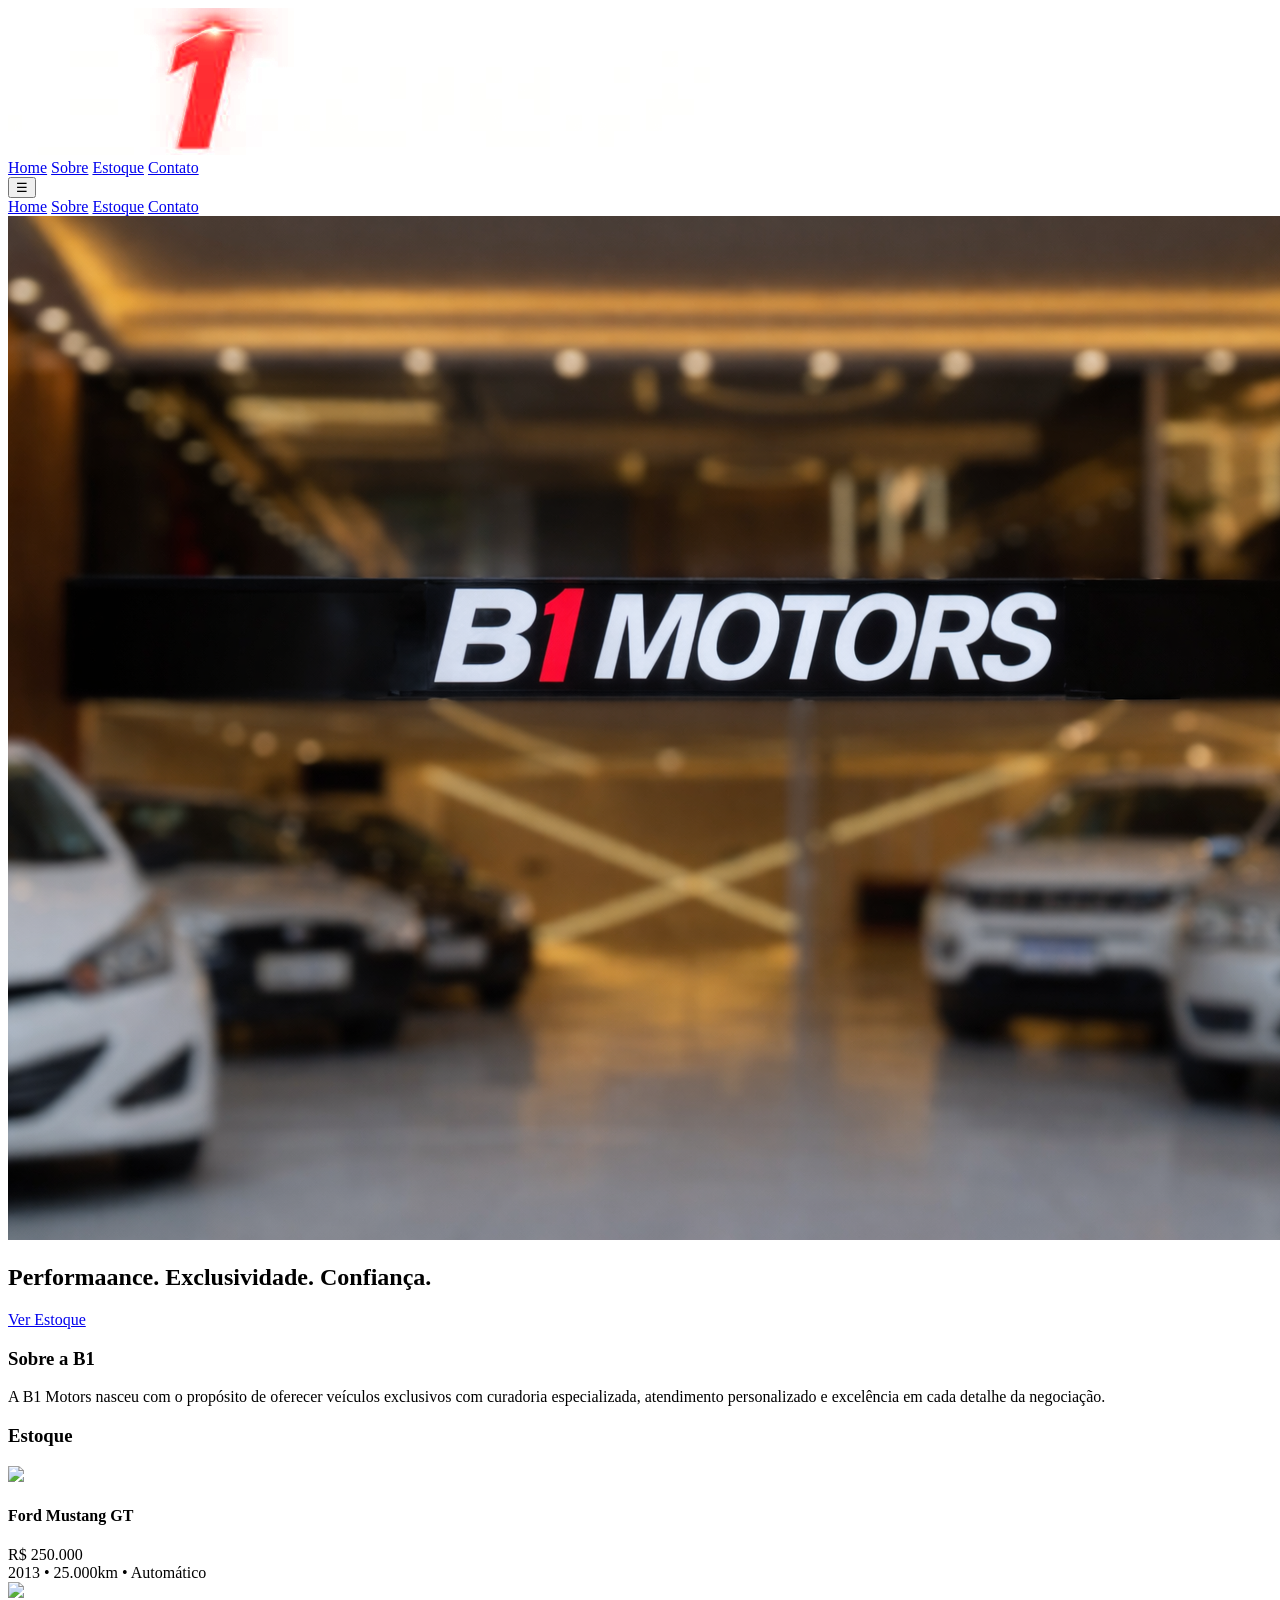
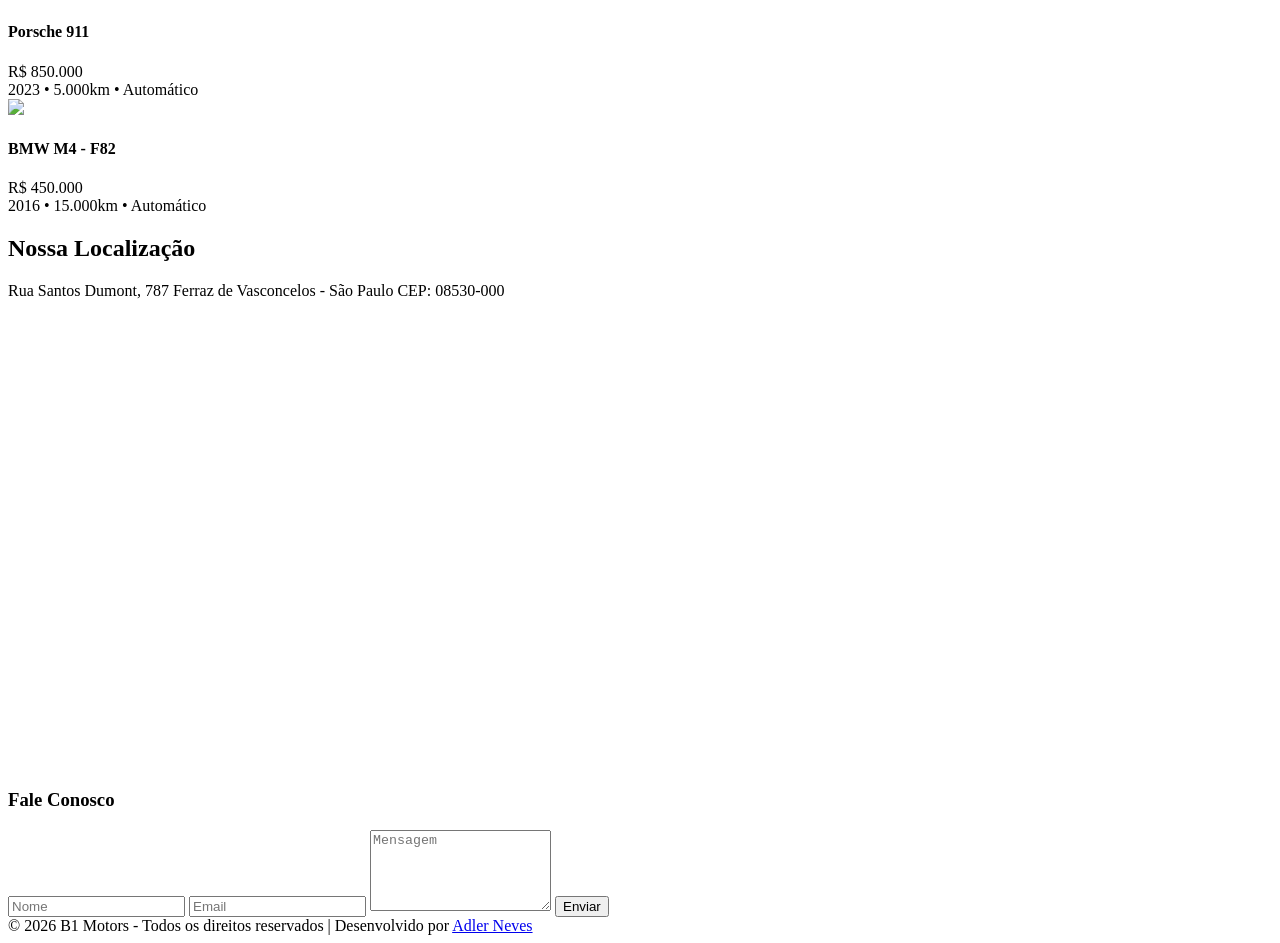
==== index.html @ baf31186 "Add files via upload" ====
<!DOCTYPE html>
<html lang="pt-BR">
<head>
  <meta charset="UTF-8">
  <meta name="viewport" content="width=device-width, initial-scale=1.0">
  <title>Home - B1 Motors</title>
  <script src="https://cdn.tailwindcss.com"></script>
  <script>
    tailwind.config = {
      theme: {
        extend: {
          colors: {
            primary: "#e10600"
          }
        }
      }
    }
  </script>
  <link href="https://unpkg.com/aos@2.3.1/dist/aos.css" rel="stylesheet">
  <link href="https://fonts.googleapis.com/css2?family=Montserrat:wght@400;500;600;700;800&display=swap" rel="stylesheet">
  <link rel="shortcut icon" href="assets/images/favicon.ico" type="image/x-icon">
</head>

<body class="bg-black text-white font-sans">

  <script src="https://unpkg.com/aos@2.3.1/dist/aos.js"></script>
  <script>
    AOS.init();
  </script>

<!-- HEADER -->
<header class="border-b border-zinc-800">
  <div class="max-w-7xl mx-auto px-6 py-5 flex justify-between items-center">
    <img src="assets/images/logo/b1-logo.png" alt="B1 Motors" class="h-10 w-auto">
    
    <nav class="hidden md:flex space-x-8 text-sm uppercase tracking-wider">
      <a href="#" class="hover:text-primary transition">Home</a>
      <a href="sobre.html" class="hover:text-primary transition">Sobre</a>
      <a href="estoque.html" class="hover:text-primary transition">Estoque</a>
      <a href="contato.html" class="hover:text-primary transition">Contato</a>
    </nav>

    <!-- Mobile Button -->
    <button id="menu-btn" class="md:hidden text-2xl">
      ☰
    </button>
  </div>

  <!-- Mobile Menu -->
  <div id="mobile-menu" class="hidden md:hidden px-6 pb-4 space-y-3 text-sm uppercase">
    <a href="#" class="block hover:text-primary">Home</a>
    <a href="sobre.html" class="block hover:text-primary">Sobre</a>
    <a href="estoque.html" class="block hover:text-primary">Estoque</a>
    <a href="contato.html" class="block hover:text-primary">Contato</a>
  </div>
</header>

<!-- HERO -->
<section class="relative h-[90vh] flex items-center justify-center text-center">
  <img src="assets/images/backgrounds/index.png" 
       class="absolute inset-0 w-full h-full object-cover opacity-40">
  
  <div class="relative z-10 px-6">
    <h2 class="text-4xl md:text-6xl font-bold mb-6">
      Performaance. Exclusividade. <span class="text-primary">Confiança.</span>
    </h2>
    <a href="estoque.html" class="bg-primary px-8 py-3 uppercase text-sm rounded-2xl tracking-wider hover:bg-red-800 transition">
      Ver Estoque
    </a>
  </div>
</section>

<!-- SOBRE -->
<section id="sobre" class="py-24 bg-zinc-950">
  <div class="max-w-4xl mx-auto px-6 text-center">
    <h3 class="text-3xl font-bold mb-8">Sobre a B1</h3>
    <p class="text-zinc-300 leading-relaxed">
      A B1 Motors nasceu com o propósito de oferecer veículos exclusivos
      com curadoria especializada, atendimento personalizado e excelência
      em cada detalhe da negociação.
    </p>
  </div>
</section>

<!-- ESTOQUE -->
<section id="estoque" class="py-24">
  <div class="max-w-7xl mx-auto px-6">
    <h3 class="text-3xl font-bold text-center mb-16">Estoque</h3>

    <div class="grid md:grid-cols-2 lg:grid-cols-3 gap-10">
      <!-- CARD -->
      <div class="relative rounded-2xl overflow-hidden group cursor-pointer transition duration-500 hover:scale-[1.03]">

      <!-- IMAGEM -->
      <img src="https://images.unsplash.com/photo-1494905998402-395d579af36f"
       class="w-full h-72 object-cover transition duration-700 group-hover:scale-110">

      <!-- OVERLAY BLUR -->
      <div class="absolute bottom-0 left-0 w-full bg-white/10 backdrop-blur-md px-2 py-1 text-white">

      <!-- TÍTULO E PREÇO -->
      <div class="flex justify-between items-center">
        <h4 class="text-lg font-semibold">Ford Mustang GT</h4>
        <span class="font-bold text-white group-hover:text-primary transition duration-300">
          R$ 250.000
        </span>
      </div>

      <!-- INFO EXTRA (aparece no hover) -->
      <div class="overflow-hidden max-h-0 group-hover:max-h-40 transition-all duration-500 text-sm text-zinc-200 mt-3"> 
        2013 • 25.000km • Automático
      </div>
    </div>
  </div>

  <!-- CARD -->
      <div class="relative rounded-2xl overflow-hidden group cursor-pointer transition duration-500 hover:scale-[1.03]">

      <!-- IMAGEM -->
      <img src="https://images.unsplash.com/photo-1593353798398-6024b7444bb6?q=80&w=464&auto=format&fit=crop&ixlib=rb-4.1.0&ixid=M3wxMjA3fDB8MHxwaG90by1wYWdlfHx8fGVufDB8fHx8fA%3D%3D"
       class="w-full h-72 object-cover transition duration-700 group-hover:scale-110">

      <!-- OVERLAY BLUR -->
      <div class="absolute bottom-0 left-0 w-full bg-white/10 backdrop-blur-md px-2 py-1 text-white">

      <!-- TÍTULO E PREÇO -->
      <div class="flex justify-between items-center">
        <h4 class="text-lg font-semibold">Porsche 911</h4>
        <span class="font-bold text-white group-hover:text-primary transition duration-300">
          R$ 850.000
        </span>
      </div>

      <!-- INFO EXTRA (aparece no hover) -->
      <div class="overflow-hidden max-h-0 group-hover:max-h-40 transition-all duration-500 text-sm text-zinc-200 mt-3"> 
        2023 • 5.000km • Automático
      </div>
    </div>
  </div>

  <!-- CARD -->
      <div class="relative rounded-2xl overflow-hidden group cursor-pointer transition duration-500 hover:scale-[1.03]">

      <!-- IMAGEM -->
      <img src="https://images.unsplash.com/photo-1612083544368-970eb9cf609d?q=80&w=870&auto=format&fit=crop&ixlib=rb-4.1.0&ixid=M3wxMjA3fDB8MHxwaG90by1wYWdlfHx8fGVufDB8fHx8fA%3D%3D"
       class="w-full h-72 object-cover transition duration-700 group-hover:scale-110">

      <!-- OVERLAY BLUR -->
      <div class="absolute bottom-0 left-0 w-full bg-white/10 backdrop-blur-md px-2 py-1 text-white">

      <!-- TÍTULO E PREÇO -->
      <div class="flex justify-between items-center">
        <h4 class="text-lg font-semibold">BMW M4 - F82</h4>
        <span class="font-bold text-white group-hover:text-primary transition duration-300">
          R$ 450.000
        </span>
      </div>

      <!-- INFO EXTRA (aparece no hover) -->
      <div class="overflow-hidden max-h-0 group-hover:max-h-40 transition-all duration-500 text-sm text-zinc-200 mt-3"> 
        2016 • 15.000km • Automático
      </div>
    </div>
  </div>
</section>

  <!-- Endereço Mapa -->
  <div>
    <h2 class="text-4xl font-bold mb-8 text-center">Nossa Localização</h2>

    <p class="text-gray-400  mb-6 text-center">
      Rua Santos Dumont, 787
      Ferraz de Vasconcelos - São Paulo
      CEP: 08530-000
    </p>
  </div>

  <div class="w-full h-80">
    <iframe class="w-full h-full rounded" src="https://www.google.com/maps/embed?pb=!1m18!1m12!1m3!1d3657.8213862057364!2d-46.369619824670465!3d-23.538925778815273!2m3!1f0!2f0!3f0!3m2!1i1024!2i768!4f13.1!3m3!1m2!1s0x94ce652dd6e5a435%3A0x4bd405e05c91fcb9!2sR.%20Santos%20Dumont%2C%20789%20-%20Vila%20Maria%20Rosa%2C%20Ferraz%20de%20Vasconcelos%20-%20SP%2C%2008530-000!5e0!3m2!1spt-BR!2sbr!4v1771858312591!5m2!1spt-BR!2sbr" width="600" height="450" style="border:0;" allowfullscreen="" loading="lazy" referrerpolicy="no-referrer-when-downgrade"></iframe>
  </div>

<!-- CONTATO -->
<section id="contato" class="py-24 bg-zinc-950">
  <div class="max-w-xl mx-auto px-6 text-center">
    <h3 class="text-3xl font-bold mb-10">Fale Conosco</h3>

    <form class="space-y-5">
      <input type="text" placeholder="Nome" class="w-full p-3 bg-black rounded-2xl border border-zinc-700 focus:border-primary outline-none">
      <input type="email" placeholder="Email" class="w-full p-3 bg-black rounded-2xl border border-zinc-700 focus:border-primary outline-none">
      <textarea rows="5" placeholder="Mensagem" class="w-full p-3 bg-black rounded-2xl border border-zinc-700 focus:border-primary outline-none"></textarea>

      <button class="w-full bg-primary py-3 rounded-2xl uppercase text-sm tracking-wider hover:bg-red-800 transition">
        Enviar
      </button>
    </form>
  </div>
</section>

<!-- FOOTER -->
<footer class="bg-black border-t border-zinc-800 py-10 text-center text-zinc-500 text-sm">
  © 2026 B1 Motors - Todos os direitos reservados | Desenvolvido por <a href="http://www.instagram.com/adi.neves/">Adler Neves</a>
</footer>

 <!-- SCRIPTS -->
  <script src="assets/js/cards.js"></script>
  <script src="assets/js/carro.js"></script>
  <script src="assets/js/main.js"></script>

  <script>
    document.addEventListener("DOMContentLoaded", function () {
      const btn = document.getElementById('menu-btn');
      const menu = document.getElementById('mobile-menu');

      if (btn) {
        btn.addEventListener('click', () => {
          menu.classList.toggle('hidden');
        });
      }
    });
  </script>
</body>
</html>
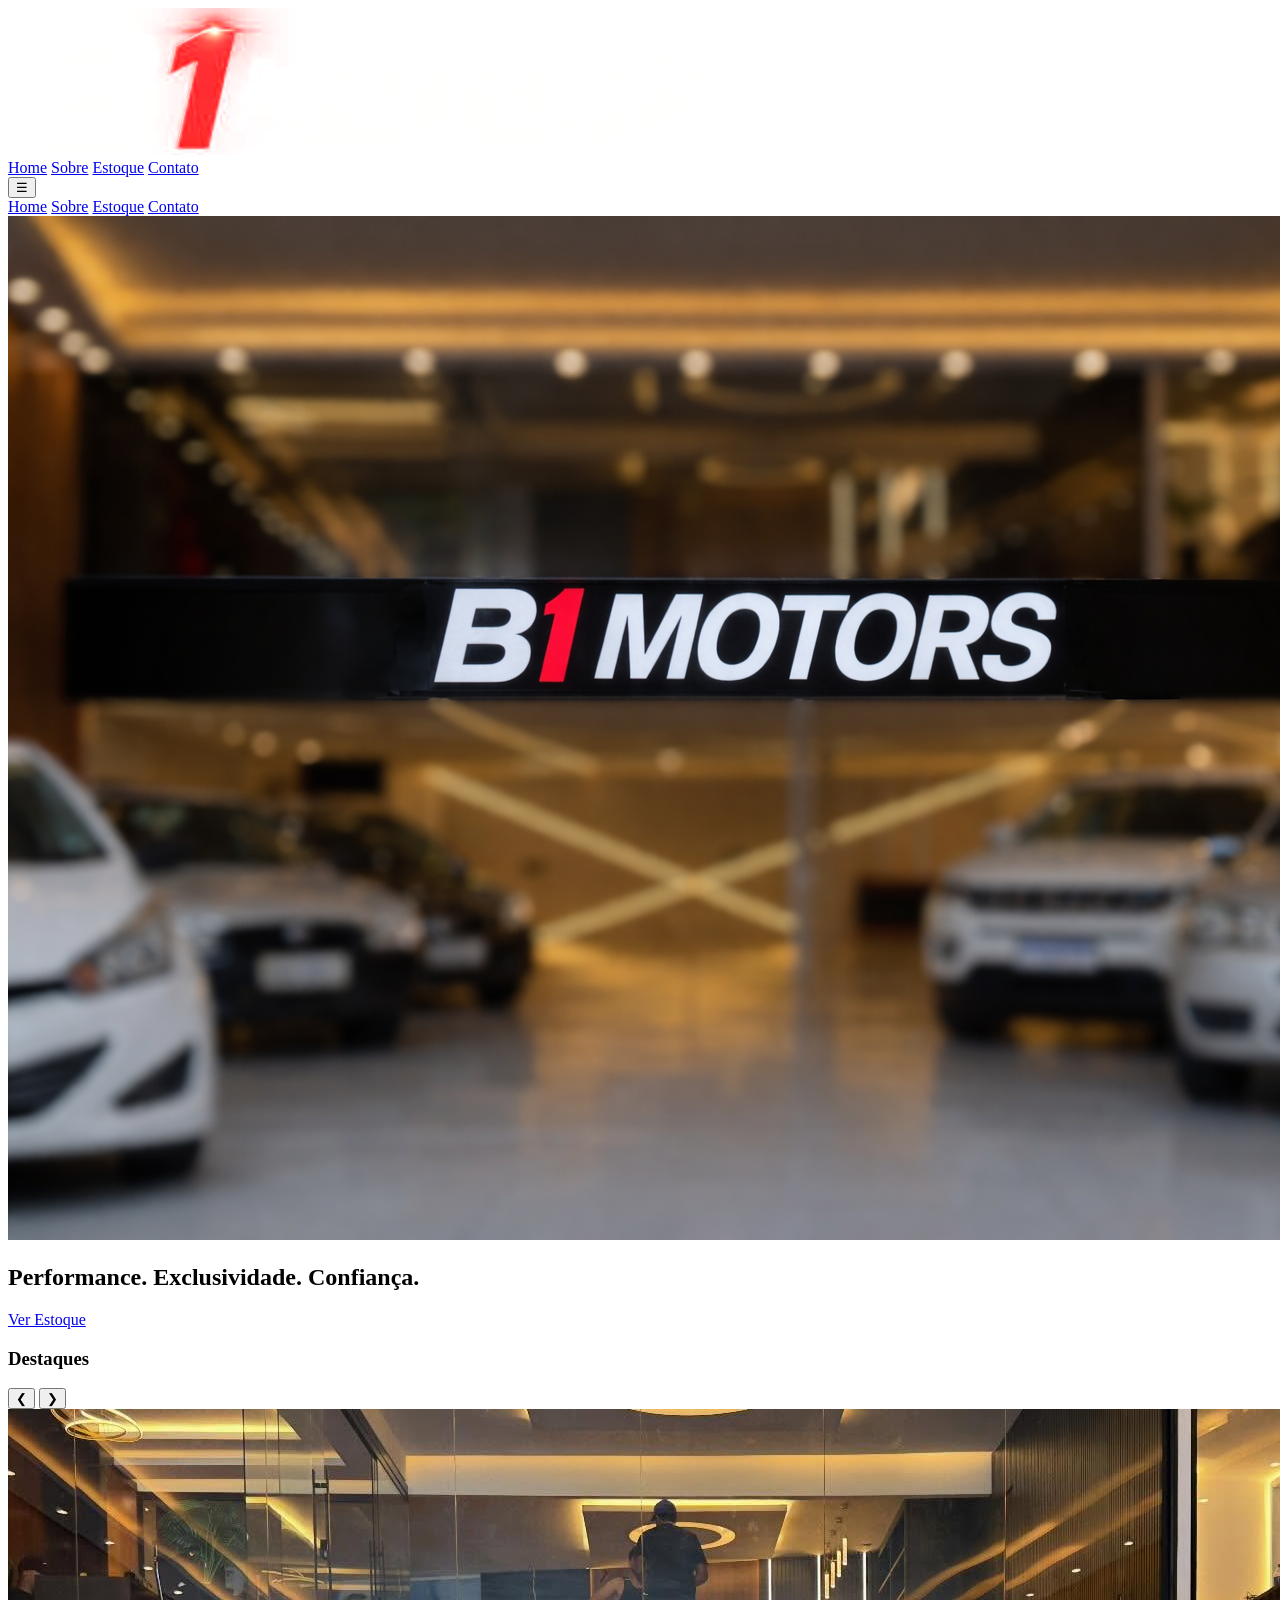
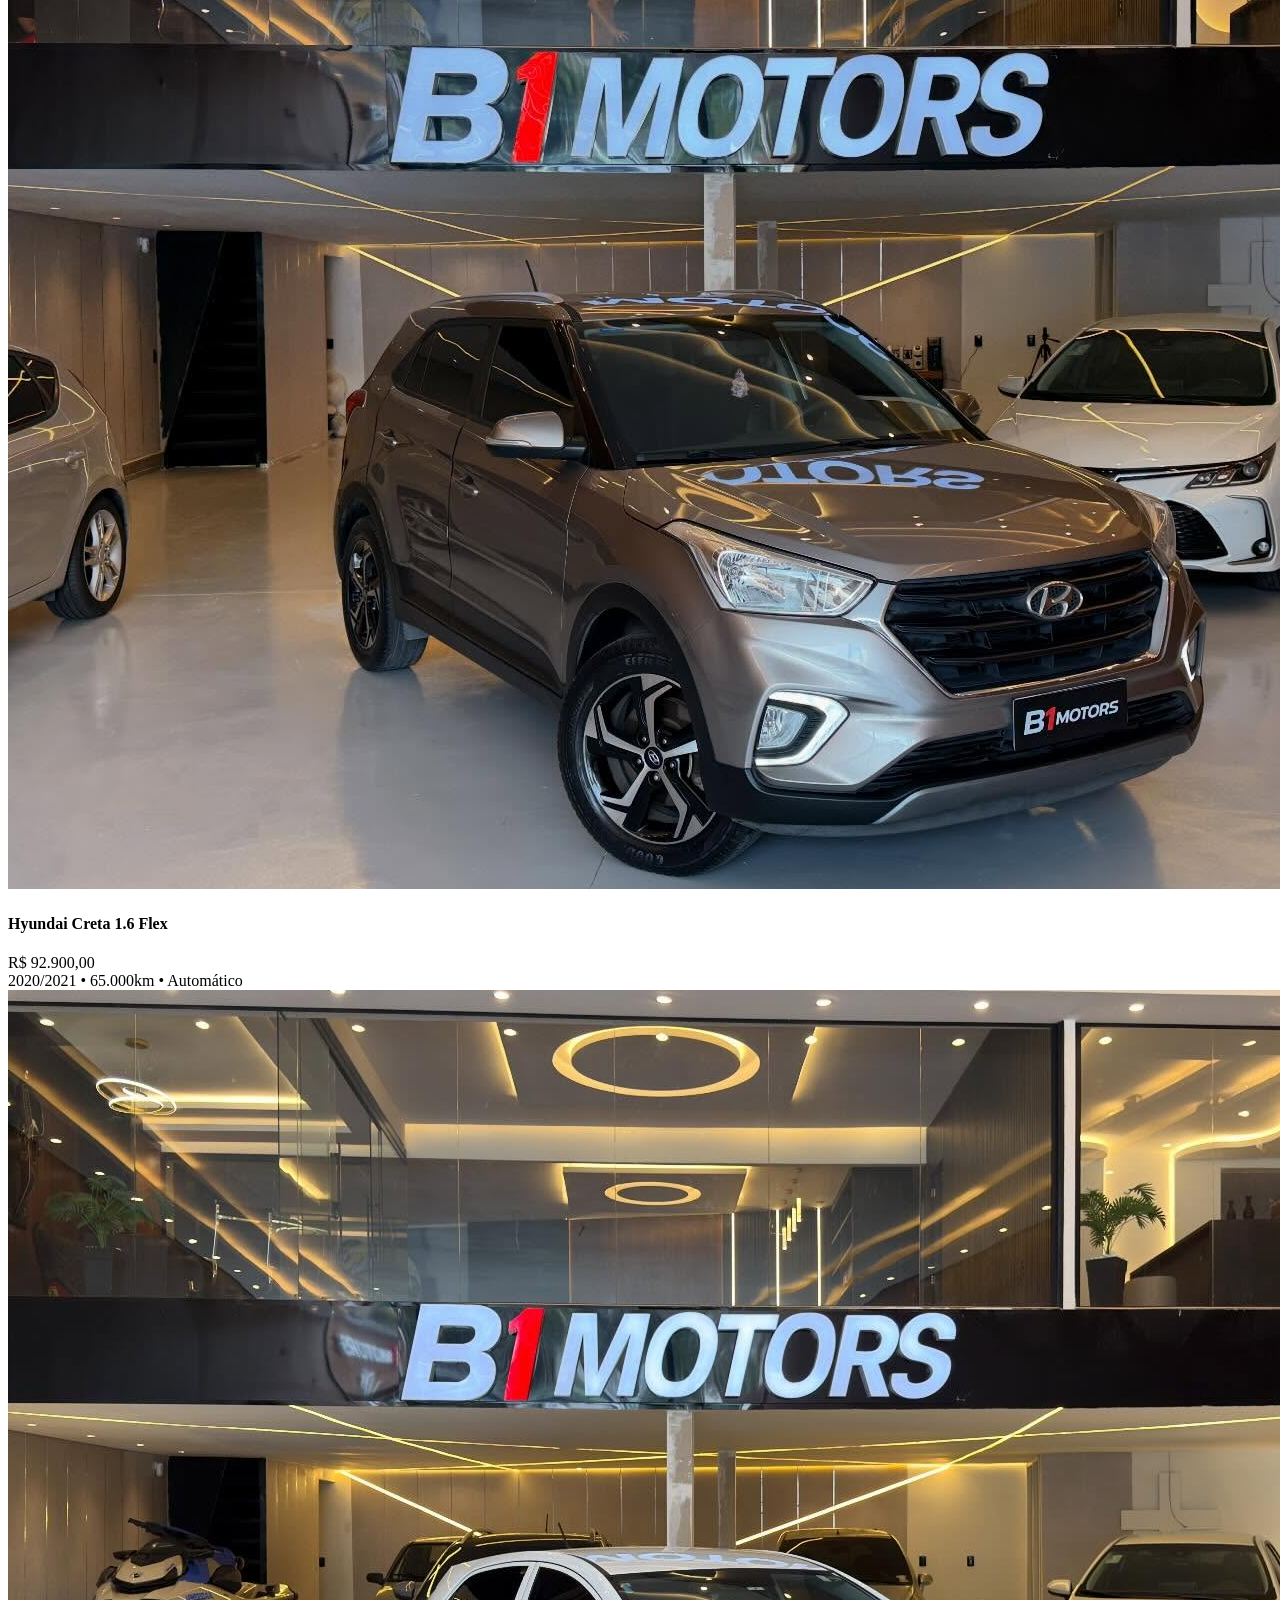
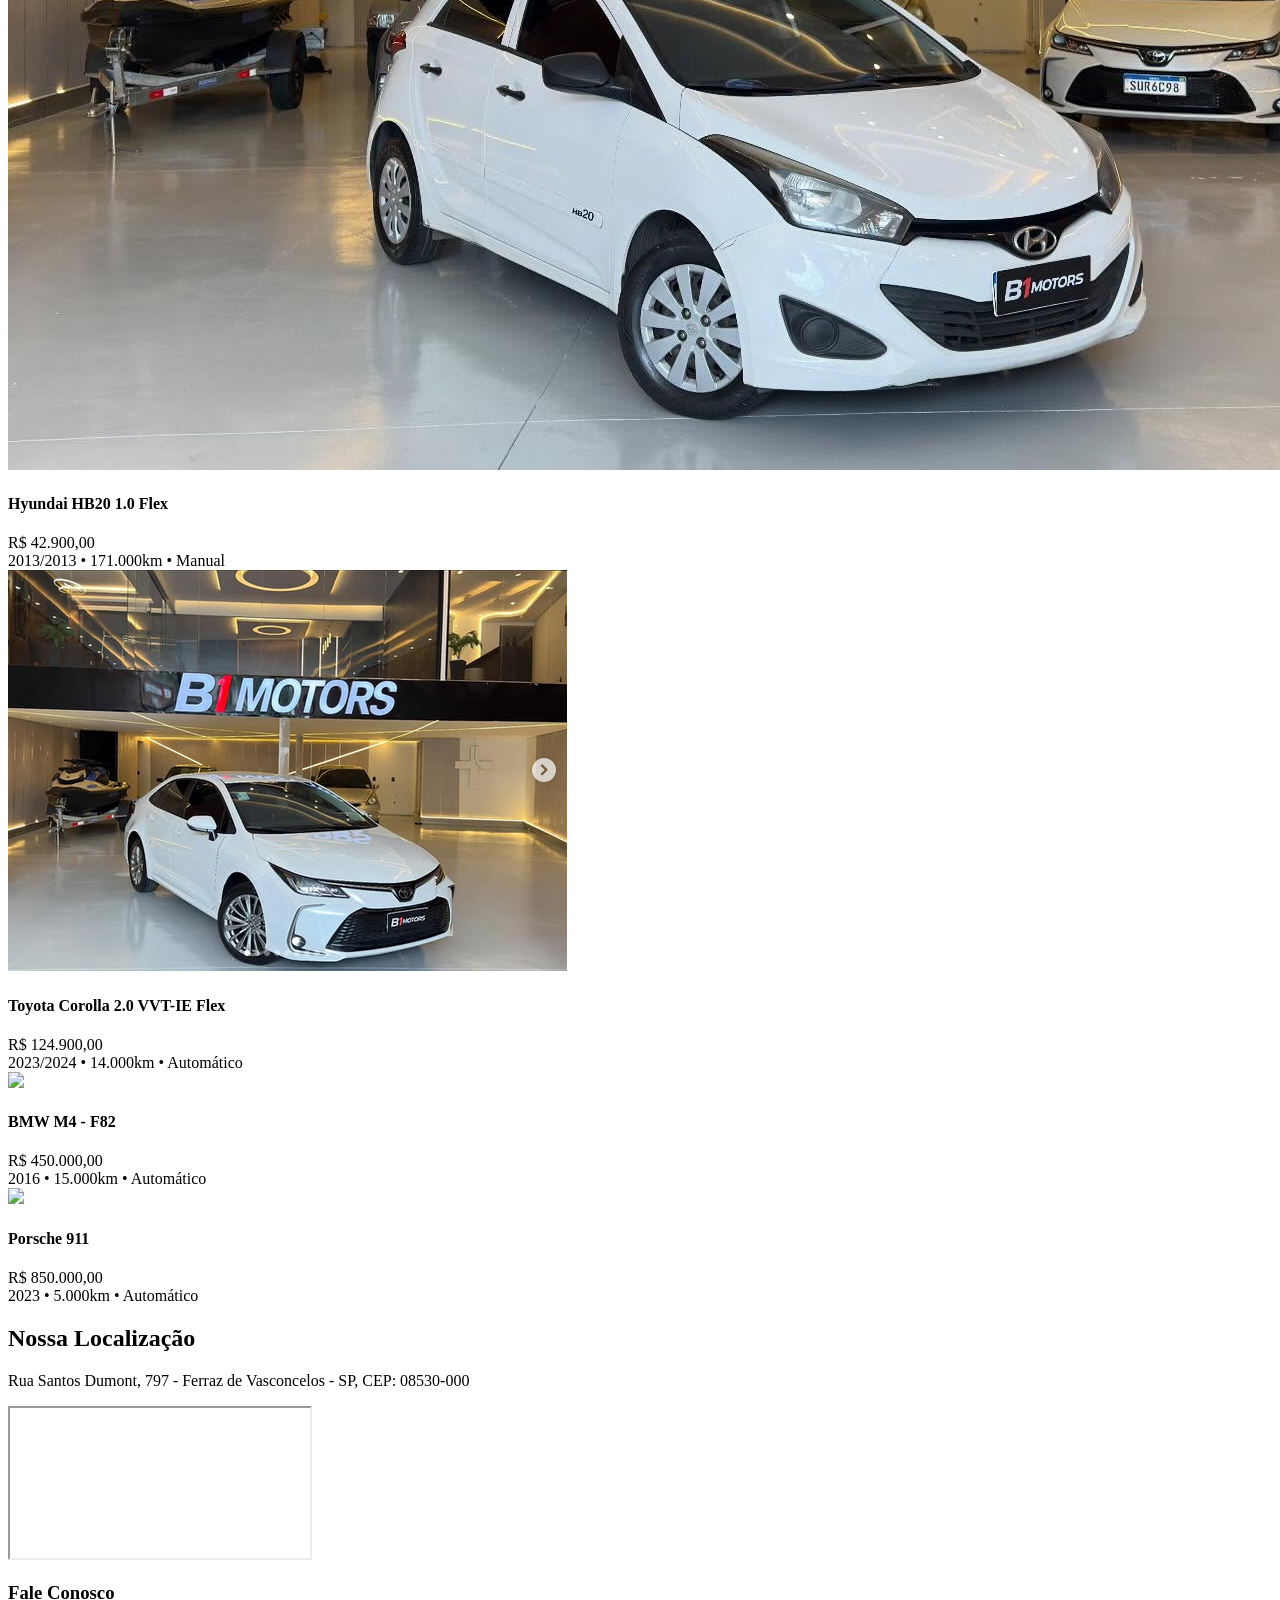
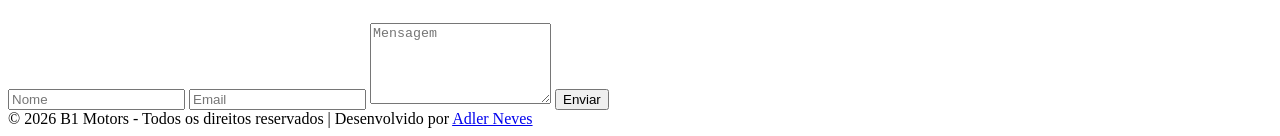
==== commit f7d64303: "Add files via upload" ====
--- a/index.html
+++ b/index.html
@@ -16,207 +16,168 @@
       }
     }
   </script>
-  <link href="https://unpkg.com/aos@2.3.1/dist/aos.css" rel="stylesheet">
   <link href="https://fonts.googleapis.com/css2?family=Montserrat:wght@400;500;600;700;800&display=swap" rel="stylesheet">
   <link rel="shortcut icon" href="assets/images/favicon.ico" type="image/x-icon">
 </head>
-
 <body class="bg-black text-white font-sans">
 
-  <script src="https://unpkg.com/aos@2.3.1/dist/aos.js"></script>
-  <script>
-    AOS.init();
-  </script>
+  <!-- HEADER -->
+  <header class="border-b border-zinc-800">
+    <div class="max-w-7xl mx-auto px-6 py-5 flex justify-between items-center">
+      <img src="assets/images/logo/b1-logo.png" alt="B1 Motors" class="h-10 w-auto">
+      <nav class="hidden md:flex space-x-8 text-sm uppercase tracking-wider">
+        <a href="#" class="hover:text-primary transition">Home</a>
+        <a href="sobre.html" class="hover:text-primary transition">Sobre</a>
+        <a href="estoque.html" class="hover:text-primary transition">Estoque</a>
+        <a href="contato.html" class="hover:text-primary transition">Contato</a>
+      </nav>
+      <button id="menu-btn" class="md:hidden text-2xl">☰</button>
+    </div>
+    <div id="mobile-menu" class="hidden md:hidden px-6 pb-4 space-y-3 text-sm uppercase">
+      <a href="#" class="block hover:text-primary">Home</a>
+      <a href="sobre.html" class="block hover:text-primary">Sobre</a>
+      <a href="estoque.html" class="block hover:text-primary">Estoque</a>
+      <a href="contato.html" class="block hover:text-primary">Contato</a>
+    </div>
+  </header>
 
-<!-- HEADER -->
-<header class="border-b border-zinc-800">
-  <div class="max-w-7xl mx-auto px-6 py-5 flex justify-between items-center">
-    <img src="assets/images/logo/b1-logo.png" alt="B1 Motors" class="h-10 w-auto">
-    
-    <nav class="hidden md:flex space-x-8 text-sm uppercase tracking-wider">
-      <a href="#" class="hover:text-primary transition">Home</a>
-      <a href="sobre.html" class="hover:text-primary transition">Sobre</a>
-      <a href="estoque.html" class="hover:text-primary transition">Estoque</a>
-      <a href="contato.html" class="hover:text-primary transition">Contato</a>
-    </nav>
+  <!-- HERO -->
+  <section class="relative h-[90vh] flex items-center justify-center text-center">
+    <img src="assets/images/backgrounds/index.png" class="absolute inset-0 w-full h-full object-cover opacity-40">
+    <div class="relative z-10 px-6">
+      <h2 class="text-4xl md:text-6xl font-bold mb-6">
+        Performance. Exclusividade. <span class="text-primary">Confiança.</span>
+      </h2>
+      <a href="estoque.html" class="bg-primary px-8 py-3 uppercase text-sm rounded-2xl tracking-wider hover:bg-red-800 transition">
+        Ver Estoque
+      </a>
+    </div>
+  </section>
 
-    <!-- Mobile Button -->
-    <button id="menu-btn" class="md:hidden text-2xl">
-      ☰
-    </button>
-  </div>
+  <!-- DESTAQUES -->
+  <section id="estoque" class="py-24">
+    <div class="max-w-7xl mx-auto px-6">
+      <h3 class="text-3xl font-bold text-center mb-16">Destaques</h3>
 
-  <!-- Mobile Menu -->
-  <div id="mobile-menu" class="hidden md:hidden px-6 pb-4 space-y-3 text-sm uppercase">
-    <a href="#" class="block hover:text-primary">Home</a>
-    <a href="sobre.html" class="block hover:text-primary">Sobre</a>
-    <a href="estoque.html" class="block hover:text-primary">Estoque</a>
-    <a href="contato.html" class="block hover:text-primary">Contato</a>
-  </div>
-</header>
+      <div class="relative">
 
-<!-- HERO -->
-<section class="relative h-[90vh] flex items-center justify-center text-center">
-  <img src="assets/images/backgrounds/index.png" 
-       class="absolute inset-0 w-full h-full object-cover opacity-40">
-  
-  <div class="relative z-10 px-6">
-    <h2 class="text-4xl md:text-6xl font-bold mb-6">
-      Performaance. Exclusividade. <span class="text-primary">Confiança.</span>
-    </h2>
-    <a href="estoque.html" class="bg-primary px-8 py-3 uppercase text-sm rounded-2xl tracking-wider hover:bg-red-800 transition">
-      Ver Estoque
-    </a>
-  </div>
-</section>
+        <!-- Botões -->
+        <button id="prev" class="absolute -left-5 top-1/2 -translate-y-1/2 z-20 bg-black/70 text-white p-3 rounded-full hover:bg-black transition">&#10094;</button>
+        <button id="next" class="absolute -right-5 top-1/2 -translate-y-1/2 z-20 bg-black/70 text-white p-3 rounded-full hover:bg-black transition">&#10095;</button>
 
-<!-- SOBRE -->
-<section id="sobre" class="py-24 bg-zinc-950">
-  <div class="max-w-4xl mx-auto px-6 text-center">
-    <h3 class="text-3xl font-bold mb-8">Sobre a B1</h3>
-    <p class="text-zinc-300 leading-relaxed">
-      A B1 Motors nasceu com o propósito de oferecer veículos exclusivos
-      com curadoria especializada, atendimento personalizado e excelência
-      em cada detalhe da negociação.
-    </p>
-  </div>
-</section>
+        <!-- Container com overflow -->
+        <div class="overflow-hidden">
+          <div id="carrossel" class="flex gap-10 transition-transform duration-500 ease-in-out">
+            <!-- JS irá gerar os cards -->
+          </div>
+        </div>
+      </div>
+    </div>
+  </section>
 
-<!-- ESTOQUE -->
-<section id="estoque" class="py-24">
-  <div class="max-w-7xl mx-auto px-6">
-    <h3 class="text-3xl font-bold text-center mb-16">Estoque</h3>
-
-    <div class="grid md:grid-cols-2 lg:grid-cols-3 gap-10">
-      <!-- CARD -->
-      <div class="relative rounded-2xl overflow-hidden group cursor-pointer transition duration-500 hover:scale-[1.03]">
-
-      <!-- IMAGEM -->
-      <img src="https://images.unsplash.com/photo-1494905998402-395d579af36f"
-       class="w-full h-72 object-cover transition duration-700 group-hover:scale-110">
-
-      <!-- OVERLAY BLUR -->
-      <div class="absolute bottom-0 left-0 w-full bg-white/10 backdrop-blur-md px-2 py-1 text-white">
-
-      <!-- TÍTULO E PREÇO -->
-      <div class="flex justify-between items-center">
-        <h4 class="text-lg font-semibold">Ford Mustang GT</h4>
-        <span class="font-bold text-white group-hover:text-primary transition duration-300">
-          R$ 250.000
-        </span>
-      </div>
-
-      <!-- INFO EXTRA (aparece no hover) -->
-      <div class="overflow-hidden max-h-0 group-hover:max-h-40 transition-all duration-500 text-sm text-zinc-200 mt-3"> 
-        2013 • 25.000km • Automático
-      </div>
+  <!-- Localização -->
+  <div class="py-24 text-center">
+    <h2 class="text-4xl font-bold mb-8">Nossa Localização</h2>
+    <p class="text-gray-400 mb-6">Rua Santos Dumont, 797 - Ferraz de Vasconcelos - SP, CEP: 08530-000</p>
+    <div class="w-full h-80">
+      <iframe class="w-full h-full rounded" src="https://www.google.com/maps/embed?pb=!1m18!1m12!1m3!1d3657.8213862057364!2d-46.369619824670465!3d-23.538925778815273!2m3!1f0!2f0!3f0!3m2!1i1024!2i768!4f13.1!3m3!1m2!1s0x94ce652dd6e5a435%3A0x4bd405e05c91fcb9!2sR.%20Santos%20Dumont%2C%20789%20-%20Vila%20Maria%20Rosa%2C%20Ferraz%20de%20Vasconcelos%20-%20SP%2C%2008530-000!5e0!3m2!1spt-BR!2sbr" allowfullscreen="" loading="lazy" referrerpolicy="no-referrer-when-downgrade"></iframe>
     </div>
   </div>
 
-  <!-- CARD -->
-      <div class="relative rounded-2xl overflow-hidden group cursor-pointer transition duration-500 hover:scale-[1.03]">
+  <!-- CONTATO -->
+  <section id="contato" class="py-24 bg-zinc-950">
+    <div class="max-w-xl mx-auto px-6 text-center">
+      <h3 class="text-3xl font-bold mb-10">Fale Conosco</h3>
+      <form class="space-y-5">
+        <input type="text" placeholder="Nome" class="w-full p-3 bg-black rounded-2xl border border-zinc-700 focus:border-primary outline-none">
+        <input type="email" placeholder="Email" class="w-full p-3 bg-black rounded-2xl border border-zinc-700 focus:border-primary outline-none">
+        <textarea rows="5" placeholder="Mensagem" class="w-full p-3 bg-black rounded-2xl border border-zinc-700 focus:border-primary outline-none"></textarea>
+        <button class="w-full bg-primary py-3 rounded-2xl uppercase text-sm tracking-wider hover:bg-red-800 transition">
+          Enviar
+        </button>
+      </form>
+    </div>
+  </section>
 
-      <!-- IMAGEM -->
-      <img src="https://images.unsplash.com/photo-1593353798398-6024b7444bb6?q=80&w=464&auto=format&fit=crop&ixlib=rb-4.1.0&ixid=M3wxMjA3fDB8MHxwaG90by1wYWdlfHx8fGVufDB8fHx8fA%3D%3D"
-       class="w-full h-72 object-cover transition duration-700 group-hover:scale-110">
+  <!-- FOOTER -->
+  <footer class="bg-black border-t border-zinc-800 py-10 text-center text-zinc-500 text-sm">
+    © 2026 B1 Motors - Todos os direitos reservados | Desenvolvido por <a href="http://www.instagram.com/adi.neves/">Adler Neves</a>
+  </footer>
 
-      <!-- OVERLAY BLUR -->
-      <div class="absolute bottom-0 left-0 w-full bg-white/10 backdrop-blur-md px-2 py-1 text-white">
-
-      <!-- TÍTULO E PREÇO -->
-      <div class="flex justify-between items-center">
-        <h4 class="text-lg font-semibold">Porsche 911</h4>
-        <span class="font-bold text-white group-hover:text-primary transition duration-300">
-          R$ 850.000
-        </span>
-      </div>
-
-      <!-- INFO EXTRA (aparece no hover) -->
-      <div class="overflow-hidden max-h-0 group-hover:max-h-40 transition-all duration-500 text-sm text-zinc-200 mt-3"> 
-        2023 • 5.000km • Automático
-      </div>
-    </div>
-  </div>
-
-  <!-- CARD -->
-      <div class="relative rounded-2xl overflow-hidden group cursor-pointer transition duration-500 hover:scale-[1.03]">
-
-      <!-- IMAGEM -->
-      <img src="https://images.unsplash.com/photo-1612083544368-970eb9cf609d?q=80&w=870&auto=format&fit=crop&ixlib=rb-4.1.0&ixid=M3wxMjA3fDB8MHxwaG90by1wYWdlfHx8fGVufDB8fHx8fA%3D%3D"
-       class="w-full h-72 object-cover transition duration-700 group-hover:scale-110">
-
-      <!-- OVERLAY BLUR -->
-      <div class="absolute bottom-0 left-0 w-full bg-white/10 backdrop-blur-md px-2 py-1 text-white">
-
-      <!-- TÍTULO E PREÇO -->
-      <div class="flex justify-between items-center">
-        <h4 class="text-lg font-semibold">BMW M4 - F82</h4>
-        <span class="font-bold text-white group-hover:text-primary transition duration-300">
-          R$ 450.000
-        </span>
-      </div>
-
-      <!-- INFO EXTRA (aparece no hover) -->
-      <div class="overflow-hidden max-h-0 group-hover:max-h-40 transition-all duration-500 text-sm text-zinc-200 mt-3"> 
-        2016 • 15.000km • Automático
-      </div>
-    </div>
-  </div>
-</section>
-
-  <!-- Endereço Mapa -->
-  <div>
-    <h2 class="text-4xl font-bold mb-8 text-center">Nossa Localização</h2>
-
-    <p class="text-gray-400  mb-6 text-center">
-      Rua Santos Dumont, 787
-      Ferraz de Vasconcelos - São Paulo
-      CEP: 08530-000
-    </p>
-  </div>
-
-  <div class="w-full h-80">
-    <iframe class="w-full h-full rounded" src="https://www.google.com/maps/embed?pb=!1m18!1m12!1m3!1d3657.8213862057364!2d-46.369619824670465!3d-23.538925778815273!2m3!1f0!2f0!3f0!3m2!1i1024!2i768!4f13.1!3m3!1m2!1s0x94ce652dd6e5a435%3A0x4bd405e05c91fcb9!2sR.%20Santos%20Dumont%2C%20789%20-%20Vila%20Maria%20Rosa%2C%20Ferraz%20de%20Vasconcelos%20-%20SP%2C%2008530-000!5e0!3m2!1spt-BR!2sbr!4v1771858312591!5m2!1spt-BR!2sbr" width="600" height="450" style="border:0;" allowfullscreen="" loading="lazy" referrerpolicy="no-referrer-when-downgrade"></iframe>
-  </div>
-
-<!-- CONTATO -->
-<section id="contato" class="py-24 bg-zinc-950">
-  <div class="max-w-xl mx-auto px-6 text-center">
-    <h3 class="text-3xl font-bold mb-10">Fale Conosco</h3>
-
-    <form class="space-y-5">
-      <input type="text" placeholder="Nome" class="w-full p-3 bg-black rounded-2xl border border-zinc-700 focus:border-primary outline-none">
-      <input type="email" placeholder="Email" class="w-full p-3 bg-black rounded-2xl border border-zinc-700 focus:border-primary outline-none">
-      <textarea rows="5" placeholder="Mensagem" class="w-full p-3 bg-black rounded-2xl border border-zinc-700 focus:border-primary outline-none"></textarea>
-
-      <button class="w-full bg-primary py-3 rounded-2xl uppercase text-sm tracking-wider hover:bg-red-800 transition">
-        Enviar
-      </button>
-    </form>
-  </div>
-</section>
-
-<!-- FOOTER -->
-<footer class="bg-black border-t border-zinc-800 py-10 text-center text-zinc-500 text-sm">
-  © 2026 B1 Motors - Todos os direitos reservados | Desenvolvido por <a href="http://www.instagram.com/adi.neves/">Adler Neves</a>
-</footer>
-
- <!-- SCRIPTS -->
-  <script src="assets/js/cards.js"></script>
-  <script src="assets/js/carro.js"></script>
-  <script src="assets/js/main.js"></script>
-
+  <!-- SCRIPTS -->
   <script>
+    // Menu mobile
     document.addEventListener("DOMContentLoaded", function () {
       const btn = document.getElementById('menu-btn');
       const menu = document.getElementById('mobile-menu');
-
       if (btn) {
         btn.addEventListener('click', () => {
           menu.classList.toggle('hidden');
         });
       }
     });
+
+    // Carros - dados
+    const carros = [
+      { nome: "Hyundai Creta 1.6 Flex", preco: "R$ 92.900,00", ano: "2020/2021", km: "65.000km", cambio: "Automático", img: "assets/images/carros/hyundai-creta/hyundai-creta1.jpg" },
+      { nome: "Hyundai HB20 1.0 Flex", preco: "R$ 42.900,00", ano: "2013/2013", km: "171.000km", cambio: "Manual", img: "assets/images/carros/hyundai-hb20/hyundai-hb201.jpg" },
+      { nome: "Toyota Corolla 2.0 VVT-IE Flex", preco: "R$ 124.900,00", ano: "2023/2024", km: "14.000km", cambio: "Automático", img: "assets/images/carros/toyota-corolla/toyota-corolla1.png" },
+      { nome: "BMW M4 - F82", preco: "R$ 450.000,00", ano: "2016", km: "15.000km", cambio: "Automático", img: "assets/images/carros/bmw-m4/bmw-m41.jpg" },
+      { nome: "Porsche 911", preco: "R$ 850.000,00", ano: "2023", km: "5.000km", cambio: "Automático", img: "assets/images/carros/porsche-911/porsche911.jpg" }
+    ];
+
+    const carrossel = document.getElementById("carrossel");
+
+    // Gera os cards
+    carros.forEach(carro => {
+      const card = document.createElement("div");
+      card.className = "flex-shrink-0 min-w-[100%] md:min-w-[48%] lg:min-w-[31%]";
+      card.innerHTML = `
+        <div class="relative rounded-2xl overflow-hidden group cursor-pointer transition duration-500 hover:scale-[1.03]">
+          <img src="${carro.img}" class="w-full h-72 object-cover object-center transition duration-700 group-hover:scale-110">
+          <div class="absolute bottom-0 left-0 w-full px-4 py-3 text-white opacity-0 group-hover:opacity-100 transition-opacity duration-500 bg-black/40 backdrop-blur-sm rounded-b-2xl">
+            <div class="flex justify-between items-center mb-2">
+              <h4 class="text-lg font-semibold">${carro.nome}</h4>
+              <span class="font-bold text-red-500 group-hover:text-red-600 transition duration-300">${carro.preco}</span>
+            </div>
+            <div class="text-sm text-zinc-200">
+              ${carro.ano} • ${carro.km} • ${carro.cambio}
+            </div>
+          </div>
+        </div>
+      `;
+      carrossel.appendChild(card);
+    });
+
+    // Função responsiva
+    function getCardsPerView() {
+      if (window.innerWidth >= 1024) return 3;
+      if (window.innerWidth >= 768) return 2;
+      return 1;
+    }
+
+    let index = 0;
+    const prevBtn = document.getElementById("prev");
+    const nextBtn = document.getElementById("next");
+
+    function updateCarrossel() {
+      const width = carrossel.querySelector("div").offsetWidth + 40; // card + gap
+      carrossel.style.transform = `translateX(-${index * width}px)`;
+    }
+
+    nextBtn.addEventListener("click", () => {
+      const cardsPerView = getCardsPerView();
+      const maxIndex = Math.max(0, carros.length - cardsPerView);
+      index = Math.min(index + 1, maxIndex);
+      updateCarrossel();
+    });
+
+    prevBtn.addEventListener("click", () => {
+      index = Math.max(index - 1, 0);
+      updateCarrossel();
+    });
+
+    window.addEventListener("resize", updateCarrossel);
   </script>
 </body>
 </html>
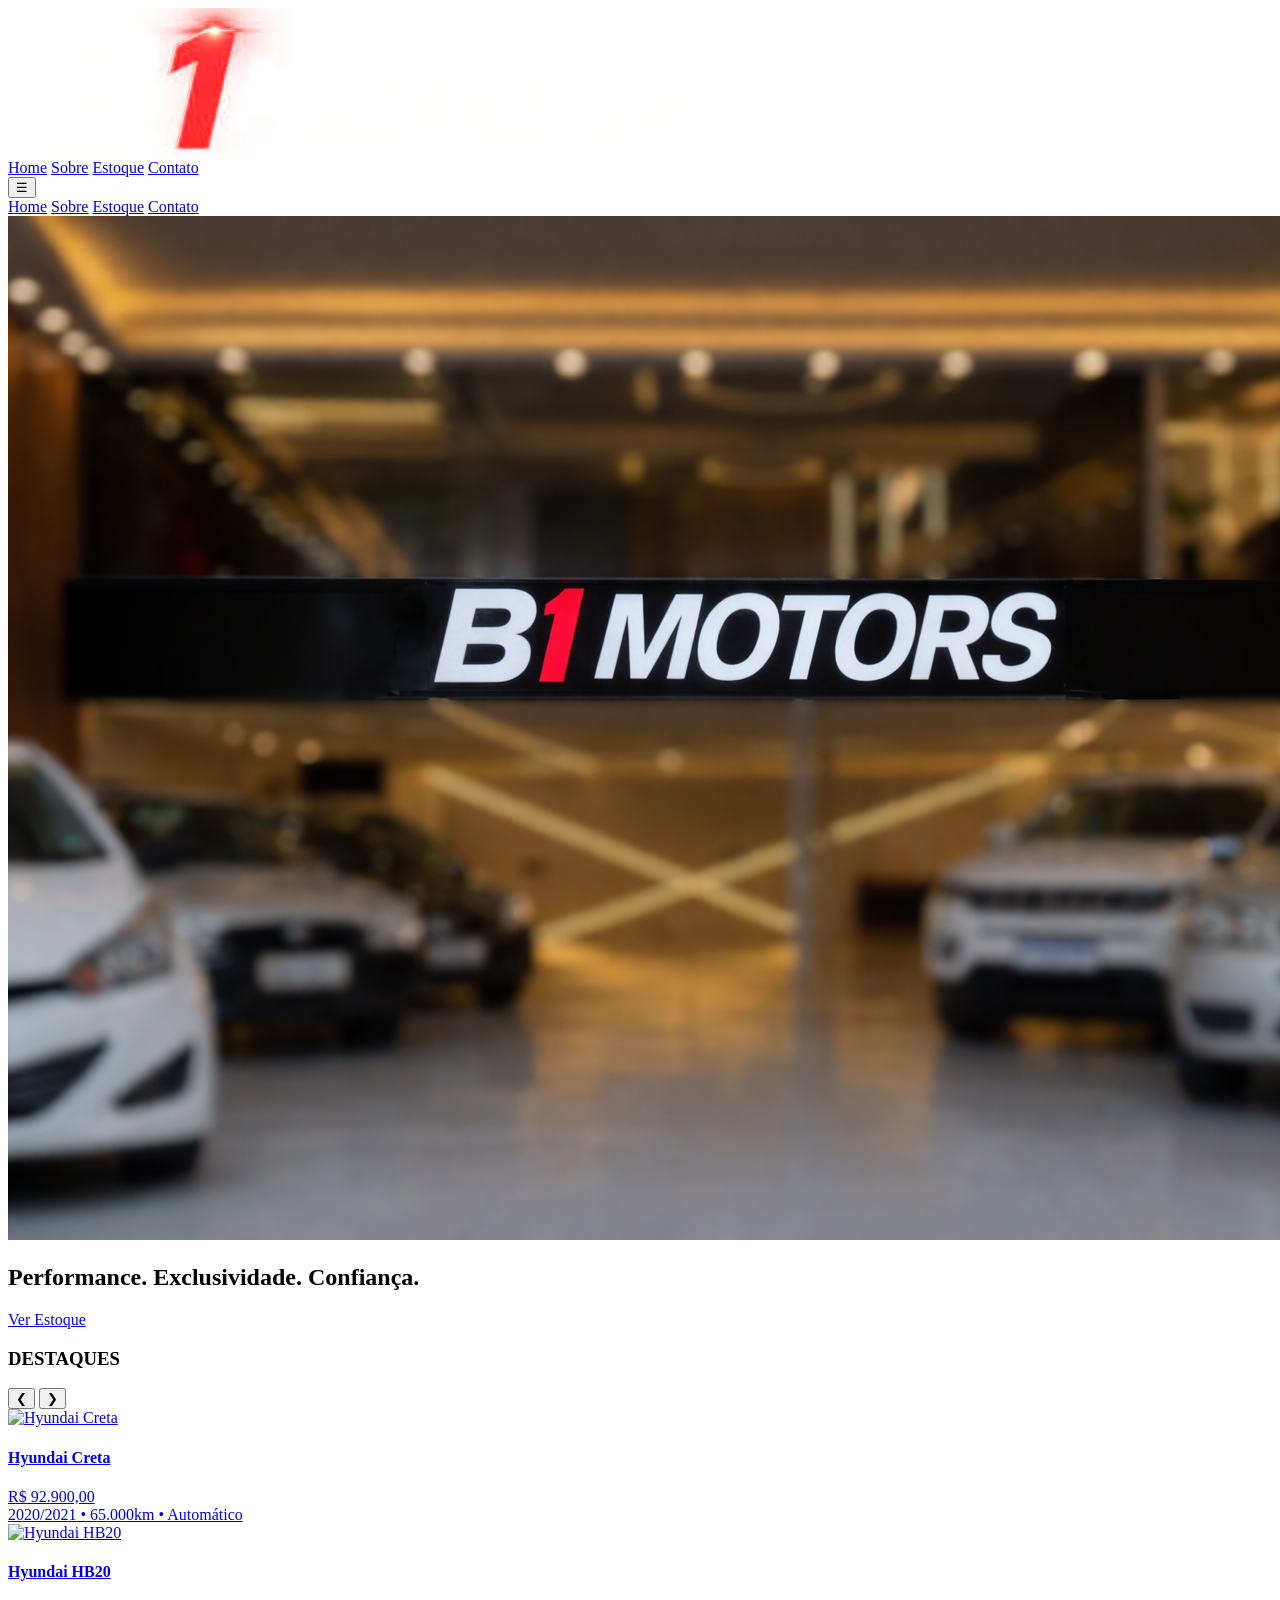
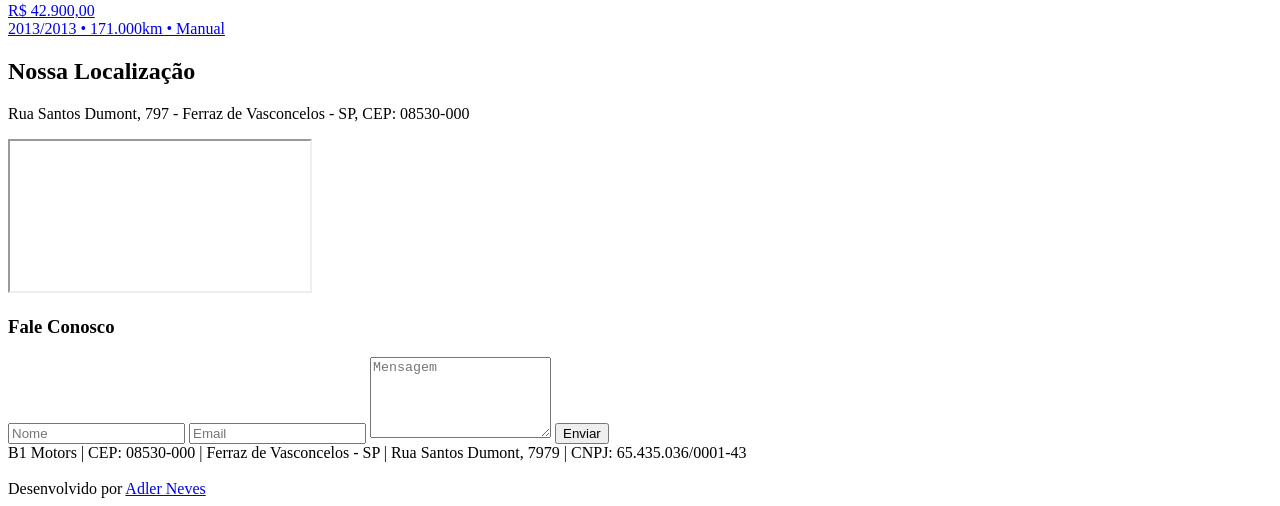
==== commit 9cebc24b: "Add files via upload" ====
--- a/index.html
+++ b/index.html
@@ -6,178 +6,119 @@
   <title>Home - B1 Motors</title>
   <script src="https://cdn.tailwindcss.com"></script>
   <script>
-    tailwind.config = {
-      theme: {
-        extend: {
-          colors: {
-            primary: "#e10600"
-          }
-        }
-      }
-    }
+    tailwind.config = { theme: { extend: { colors: { primary: "#e10600" } } } }
   </script>
+
+  <!--FONTE-->
   <link href="https://fonts.googleapis.com/css2?family=Montserrat:wght@400;500;600;700;800&display=swap" rel="stylesheet">
+
+  <!--FAVICON-->
   <link rel="shortcut icon" href="assets/images/favicon.ico" type="image/x-icon">
 </head>
-<body class="bg-black text-white font-sans">
-
-  <!-- HEADER -->
+<body class="bg-black text-white font-[Montserrat]">
+  <!--CABECALHO-->
   <header class="border-b border-zinc-800">
     <div class="max-w-7xl mx-auto px-6 py-5 flex justify-between items-center">
       <img src="assets/images/logo/b1-logo.png" alt="B1 Motors" class="h-10 w-auto">
+
       <nav class="hidden md:flex space-x-8 text-sm uppercase tracking-wider">
-        <a href="#" class="hover:text-primary transition">Home</a>
-        <a href="sobre.html" class="hover:text-primary transition">Sobre</a>
-        <a href="estoque.html" class="hover:text-primary transition">Estoque</a>
-        <a href="contato.html" class="hover:text-primary transition">Contato</a>
+        <a href="index.html" class="hover:text-primary transition">Home</a>
+        <a href="/pages/sobre.html" class="hover:text-primary transition">Sobre</a>
+        <a href="pages/estoque.html" class="hover:text-primary transition">Estoque</a>
+        <a href="pages/contato.html" class="hover:text-primary transition">Contato</a>
       </nav>
-      <button id="menu-btn" class="md:hidden text-2xl">☰</button>
+
+      <button id="menu-btn" class="md:hidden text-2xl">
+        ☰
+      </button>
     </div>
+
     <div id="mobile-menu" class="hidden md:hidden px-6 pb-4 space-y-3 text-sm uppercase">
-      <a href="#" class="block hover:text-primary">Home</a>
-      <a href="sobre.html" class="block hover:text-primary">Sobre</a>
-      <a href="estoque.html" class="block hover:text-primary">Estoque</a>
-      <a href="contato.html" class="block hover:text-primary">Contato</a>
+      <a href="index.html" class="block hover:text-primary">Home</a>
+      <a href="pages/sobre.html" class="block hover:text-primary">Sobre</a>
+      <a href="pages/estoque.html" class="block hover:text-primary">Estoque</a>
+      <a href="pages/contato.html" class="block hover:text-primary">Contato</a>
     </div>
   </header>
 
-  <!-- HERO -->
+  <!--HERO-->
   <section class="relative h-[90vh] flex items-center justify-center text-center">
     <img src="assets/images/backgrounds/index.png" class="absolute inset-0 w-full h-full object-cover opacity-40">
+
     <div class="relative z-10 px-6">
-      <h2 class="text-4xl md:text-6xl font-bold mb-6">
-        Performance. Exclusividade. <span class="text-primary">Confiança.</span>
-      </h2>
-      <a href="estoque.html" class="bg-primary px-8 py-3 uppercase text-sm rounded-2xl tracking-wider hover:bg-red-800 transition">
-        Ver Estoque
-      </a>
+      <h2 class="text-4xl md:text-6xl font-bold mb-6">Performance. Exclusividade. <span class="text-primary">Confiança.</span></h2>
+
+      <a href="pages/estoque.html" class="bg-primary px-8 py-3 uppercase text-sm rounded-2xl tracking-wider hover:bg-red-800 transition">Ver Estoque</a>
     </div>
   </section>
 
-  <!-- DESTAQUES -->
-  <section id="estoque" class="py-24">
+  <!--DESTAQUES-->
+  <section class="py-24">
     <div class="max-w-7xl mx-auto px-6">
-      <h3 class="text-3xl font-bold text-center mb-16">Destaques</h3>
+      <h3 class="text-3xl font-bold text-center mb-16">DESTAQUES</h3>
 
       <div class="relative">
+        <button id="prev" class="absolute -left-5 top-1/2 -translate-y-1/2 z-20 bg-black/70 text-white p-3 rounded-full hover:bg-black transition">&#10094;</button>
+        <button id="next" class="absolute -right-5 top-1/2 -translate-y-1/2 z-20 bg-black/70 text-white p-3 rounded-full hover:bg-black transition">&#10095;
+        </button>
 
-        <!-- Botões -->
-        <button id="prev" class="absolute -left-5 top-1/2 -translate-y-1/2 z-20 bg-black/70 text-white p-3 rounded-full hover:bg-black transition">&#10094;</button>
-        <button id="next" class="absolute -right-5 top-1/2 -translate-y-1/2 z-20 bg-black/70 text-white p-3 rounded-full hover:bg-black transition">&#10095;</button>
+        <div class="overflow-hidden">
 
-        <!-- Container com overflow -->
-        <div class="overflow-hidden">
-          <div id="carrossel" class="flex gap-10 transition-transform duration-500 ease-in-out">
-            <!-- JS irá gerar os cards -->
-          </div>
+          <div id="carrossel" class="flex gap-10 transition-transform duration-500 ease-in-out"></div>
         </div>
       </div>
     </div>
   </section>
 
-  <!-- Localização -->
-  <div class="py-24 text-center">
+  <!--LOCALIZACAO-->
+  <section class="py-24 text-center">
     <h2 class="text-4xl font-bold mb-8">Nossa Localização</h2>
     <p class="text-gray-400 mb-6">Rua Santos Dumont, 797 - Ferraz de Vasconcelos - SP, CEP: 08530-000</p>
-    <div class="w-full h-80">
-      <iframe class="w-full h-full rounded" src="https://www.google.com/maps/embed?pb=!1m18!1m12!1m3!1d3657.8213862057364!2d-46.369619824670465!3d-23.538925778815273!2m3!1f0!2f0!3f0!3m2!1i1024!2i768!4f13.1!3m3!1m2!1s0x94ce652dd6e5a435%3A0x4bd405e05c91fcb9!2sR.%20Santos%20Dumont%2C%20789%20-%20Vila%20Maria%20Rosa%2C%20Ferraz%20de%20Vasconcelos%20-%20SP%2C%2008530-000!5e0!3m2!1spt-BR!2sbr" allowfullscreen="" loading="lazy" referrerpolicy="no-referrer-when-downgrade"></iframe>
+
+    <div class="w-full h-80 max-w-6xl mx-auto">
+      <iframe class="w-full h-full rounded" src="https://www.google.com/maps/embed?pb=!1m18!1m12!1m3!1d3657.8213862057364!2d-46.369619824670465!3d-23.538925778815273!2m3!1f0!2f0!3f0!3m2!1i1024!2i768!4f13.1!3m3!1m2!1s0x94ce652dd6e5a435%3A0x4bd405e05c91fcb9!2sR.%20Santos%20Dumont%2C%20789%20-%20Vila%20Maria%20Rosa%2C%20Ferraz%20de%20Vasconcelos%20-%20SP%2C%2008530-000!5e0!3m2!1spt-BR!2sbr" allowfullscreen="" loading="lazy"></iframe>
     </div>
-  </div>
+  </section>
 
-  <!-- CONTATO -->
-  <section id="contato" class="py-24 bg-zinc-950">
+  <!--CONTATO-->
+  <section class="py-24 bg-zinc-950">
     <div class="max-w-xl mx-auto px-6 text-center">
       <h3 class="text-3xl font-bold mb-10">Fale Conosco</h3>
+
       <form class="space-y-5">
-        <input type="text" placeholder="Nome" class="w-full p-3 bg-black rounded-2xl border border-zinc-700 focus:border-primary outline-none">
-        <input type="email" placeholder="Email" class="w-full p-3 bg-black rounded-2xl border border-zinc-700 focus:border-primary outline-none">
-        <textarea rows="5" placeholder="Mensagem" class="w-full p-3 bg-black rounded-2xl border border-zinc-700 focus:border-primary outline-none"></textarea>
-        <button class="w-full bg-primary py-3 rounded-2xl uppercase text-sm tracking-wider hover:bg-red-800 transition">
-          Enviar
-        </button>
+        <input 
+        type="text"
+        placeholder="Nome"
+        class="w-full p-3 bg-black rounded-2xl border border-zinc-700 focus:border-primary outline-none">
+
+        <input 
+        type="email"
+        placeholder="Email"
+        class="w-full p-3 bg-black rounded-2xl border border-zinc-700 focus:border-primary outline-none">
+
+        <textarea 
+        rows="5" 
+        placeholder="Mensagem" 
+        class="w-full p-3 bg-black rounded-2xl border border-zinc-700 focus:border-primary outline-none"></textarea>
+
+        <button class="w-full bg-primary py-3 rounded-2xl uppercase text-sm tracking-wider hover:bg-red-800 transition">Enviar</button>
       </form>
     </div>
   </section>
 
-  <!-- FOOTER -->
+  <!--FOOTER-->
   <footer class="bg-black border-t border-zinc-800 py-10 text-center text-zinc-500 text-sm">
-    © 2026 B1 Motors - Todos os direitos reservados | Desenvolvido por <a href="http://www.instagram.com/adi.neves/">Adler Neves</a>
+    B1 Motors | CEP: 08530-000 | Ferraz de Vasconcelos - SP | Rua Santos Dumont, 7979 | CNPJ: 65.435.036/0001-43 <br><br>
+    Desenvolvido por 
+    <a
+    href="https://www.instagram.com/adi.neves/"
+    class="hover:text-white"
+    target="_blank">
+    Adler Neves
+    </a>
   </footer>
 
-  <!-- SCRIPTS -->
-  <script>
-    // Menu mobile
-    document.addEventListener("DOMContentLoaded", function () {
-      const btn = document.getElementById('menu-btn');
-      const menu = document.getElementById('mobile-menu');
-      if (btn) {
-        btn.addEventListener('click', () => {
-          menu.classList.toggle('hidden');
-        });
-      }
-    });
-
-    // Carros - dados
-    const carros = [
-      { nome: "Hyundai Creta 1.6 Flex", preco: "R$ 92.900,00", ano: "2020/2021", km: "65.000km", cambio: "Automático", img: "assets/images/carros/hyundai-creta/hyundai-creta1.jpg" },
-      { nome: "Hyundai HB20 1.0 Flex", preco: "R$ 42.900,00", ano: "2013/2013", km: "171.000km", cambio: "Manual", img: "assets/images/carros/hyundai-hb20/hyundai-hb201.jpg" },
-      { nome: "Toyota Corolla 2.0 VVT-IE Flex", preco: "R$ 124.900,00", ano: "2023/2024", km: "14.000km", cambio: "Automático", img: "assets/images/carros/toyota-corolla/toyota-corolla1.png" },
-      { nome: "BMW M4 - F82", preco: "R$ 450.000,00", ano: "2016", km: "15.000km", cambio: "Automático", img: "assets/images/carros/bmw-m4/bmw-m41.jpg" },
-      { nome: "Porsche 911", preco: "R$ 850.000,00", ano: "2023", km: "5.000km", cambio: "Automático", img: "assets/images/carros/porsche-911/porsche911.jpg" }
-    ];
-
-    const carrossel = document.getElementById("carrossel");
-
-    // Gera os cards
-    carros.forEach(carro => {
-      const card = document.createElement("div");
-      card.className = "flex-shrink-0 min-w-[100%] md:min-w-[48%] lg:min-w-[31%]";
-      card.innerHTML = `
-        <div class="relative rounded-2xl overflow-hidden group cursor-pointer transition duration-500 hover:scale-[1.03]">
-          <img src="${carro.img}" class="w-full h-72 object-cover object-center transition duration-700 group-hover:scale-110">
-          <div class="absolute bottom-0 left-0 w-full px-4 py-3 text-white opacity-0 group-hover:opacity-100 transition-opacity duration-500 bg-black/40 backdrop-blur-sm rounded-b-2xl">
-            <div class="flex justify-between items-center mb-2">
-              <h4 class="text-lg font-semibold">${carro.nome}</h4>
-              <span class="font-bold text-red-500 group-hover:text-red-600 transition duration-300">${carro.preco}</span>
-            </div>
-            <div class="text-sm text-zinc-200">
-              ${carro.ano} • ${carro.km} • ${carro.cambio}
-            </div>
-          </div>
-        </div>
-      `;
-      carrossel.appendChild(card);
-    });
-
-    // Função responsiva
-    function getCardsPerView() {
-      if (window.innerWidth >= 1024) return 3;
-      if (window.innerWidth >= 768) return 2;
-      return 1;
-    }
-
-    let index = 0;
-    const prevBtn = document.getElementById("prev");
-    const nextBtn = document.getElementById("next");
-
-    function updateCarrossel() {
-      const width = carrossel.querySelector("div").offsetWidth + 40; // card + gap
-      carrossel.style.transform = `translateX(-${index * width}px)`;
-    }
-
-    nextBtn.addEventListener("click", () => {
-      const cardsPerView = getCardsPerView();
-      const maxIndex = Math.max(0, carros.length - cardsPerView);
-      index = Math.min(index + 1, maxIndex);
-      updateCarrossel();
-    });
-
-    prevBtn.addEventListener("click", () => {
-      index = Math.max(index - 1, 0);
-      updateCarrossel();
-    });
-
-    window.addEventListener("resize", updateCarrossel);
-  </script>
+  <!--JS-->
+  <script type="module" src="assets/js/index.js"></script>
 </body>
 </html>
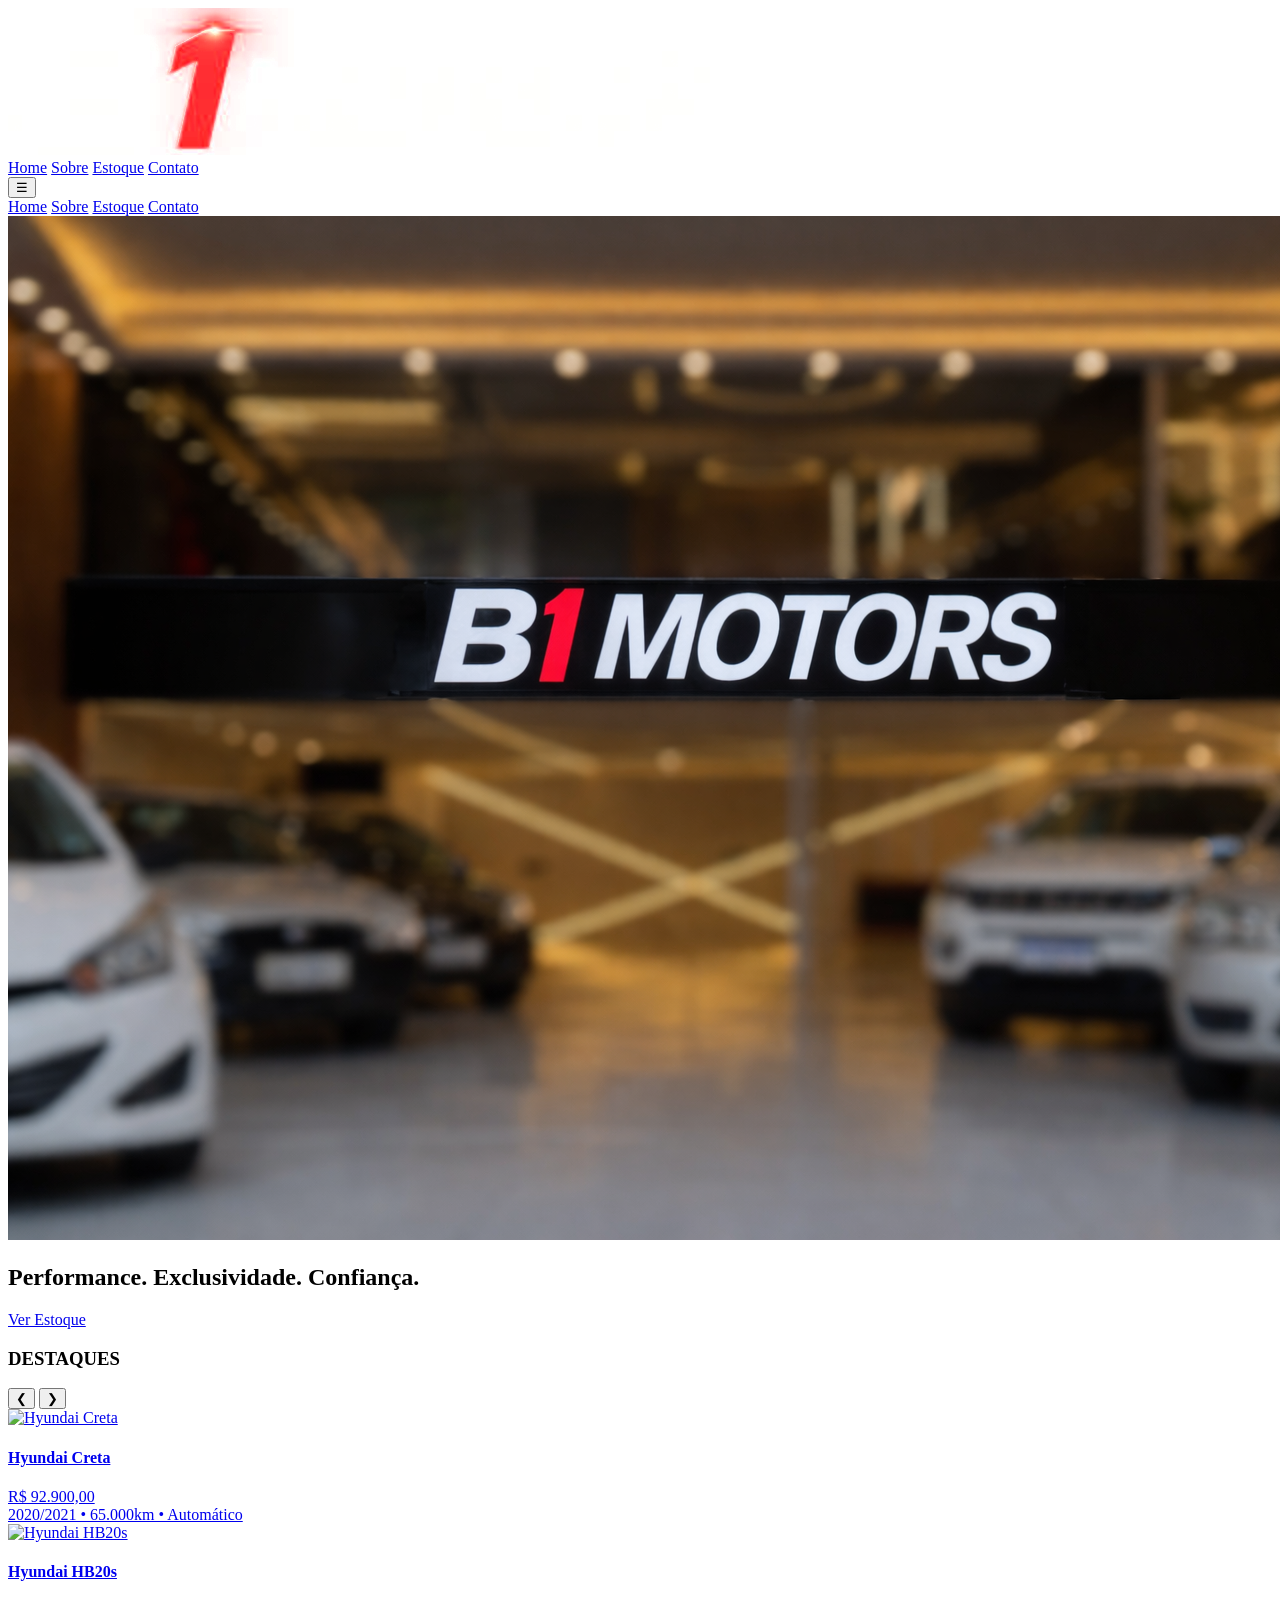
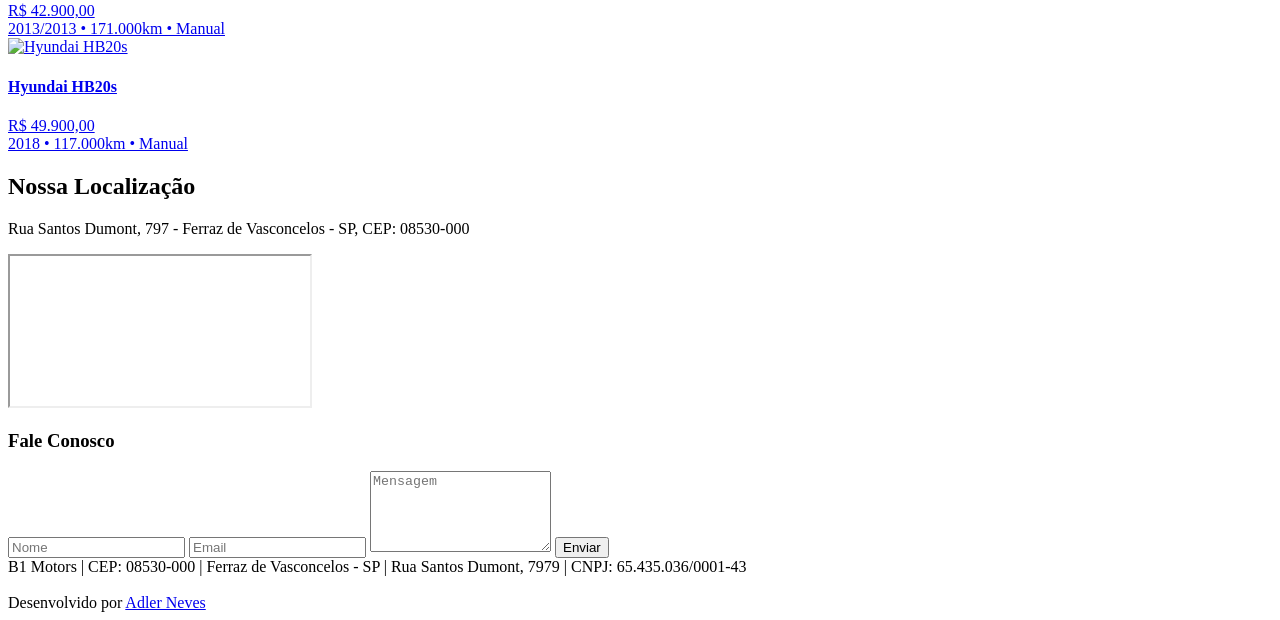
==== commit ef60d4b6: "Add files via upload" ====
--- a/index.html
+++ b/index.html
@@ -4,6 +4,28 @@
   <meta charset="UTF-8">
   <meta name="viewport" content="width=device-width, initial-scale=1.0">
   <title>Home - B1 Motors</title>
+
+  <!-- Meta Pixel Code -->
+  <script>
+  !function(f,b,e,v,n,t,s)
+  {if(f.fbq)return;n=f.fbq=function(){n.callMethod?
+  n.callMethod.apply(n,arguments):n.queue.push(arguments)};
+  if(!f._fbq)f._fbq=n;n.push=n;n.loaded=!0;n.version='2.0';
+  n.queue=[];t=b.createElement(e);t.async=!0;
+  t.src=v;s=b.getElementsByTagName(e)[0];
+  s.parentNode.insertBefore(t,s)}(window, document,'script',
+  'https://connect.facebook.net/en_US/fbevents.js');
+
+  fbq('init', '1803390290353356');
+  fbq('track', 'PageView');
+  </script>
+
+  <noscript>
+  <img height="1" width="1" style="display:none"
+  src="https://www.facebook.com/tr?id=1803390290353356&ev=PageView&noscript=1"/>
+  </noscript>
+  <!-- End Meta Pixel Code -->
+
   <script src="https://cdn.tailwindcss.com"></script>
   <script>
     tailwind.config = { theme: { extend: { colors: { primary: "#e10600" } } } }
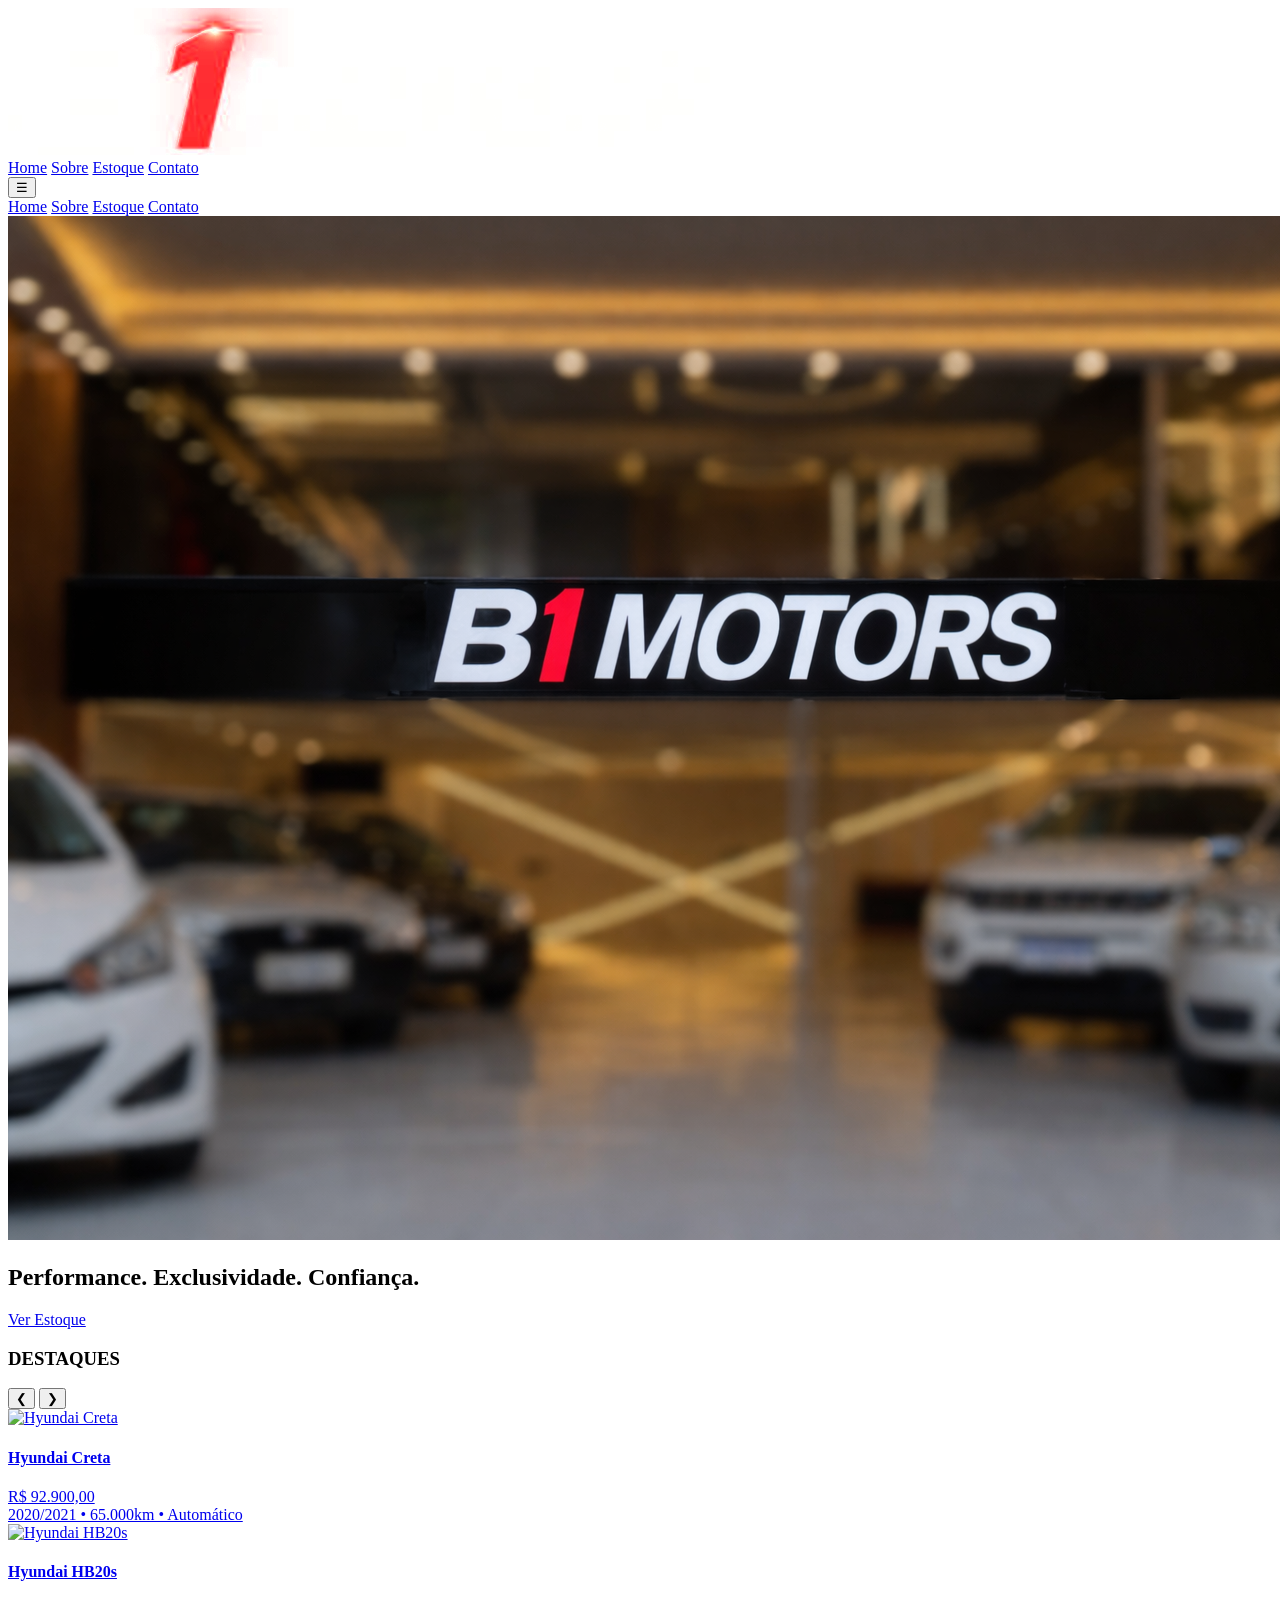
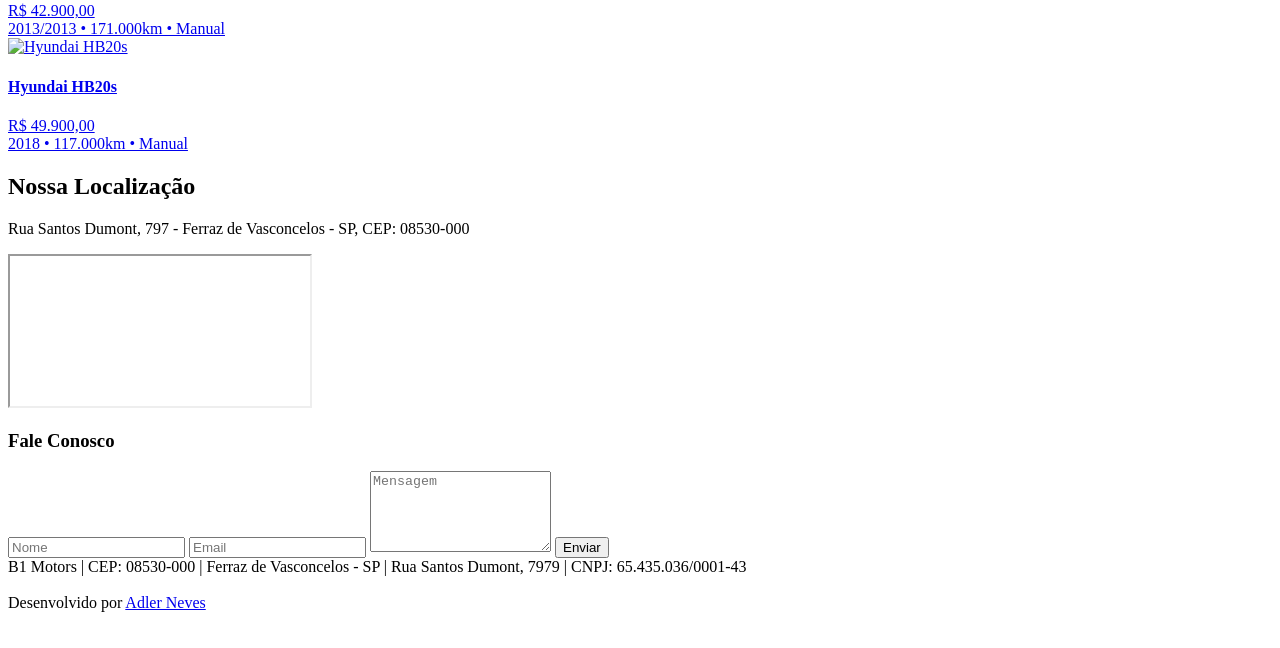
==== commit 50cb0004: "Add files via upload" ====
--- a/index.html
+++ b/index.html
@@ -133,13 +133,25 @@
     B1 Motors | CEP: 08530-000 | Ferraz de Vasconcelos - SP | Rua Santos Dumont, 7979 | CNPJ: 65.435.036/0001-43 <br><br>
     Desenvolvido por 
     <a
-    href="https://www.instagram.com/adi.neves/"
+    href="https://adler-neves.vercel.app/"
     class="hover:text-white"
     target="_blank">
     Adler Neves
     </a>
   </footer>
 
+  <!-- WhatsApp -->
+  <a
+  id="whatsapp-button" 
+  href="https://wa.me/5511990091610"
+  target="_blank"
+  class="fixed bottom-6 right-6 bg-green-500 hover:bg-green-600 text-white p-4 rounded-full shadow-lg transition z-50">
+
+    <svg xmlns="http://www.w3.org/2000/svg" width="24" height="24" fill="white" viewBox="0 0 24 24">
+      <path d="M20.52 3.48A11.94 11.94 0 0012.01 0C5.38 0 .01 5.37 0 12c0 2.11.55 4.17 1.59 5.99L0 24l6.2-1.63A11.96 11.96 0 0012.01 24C18.63 24 24 18.63 24 12c0-3.2-1.25-6.22-3.48-8.52z"/>
+    </svg>
+  </a>
+
   <!--JS-->
   <script type="module" src="assets/js/index.js"></script>
 </body>
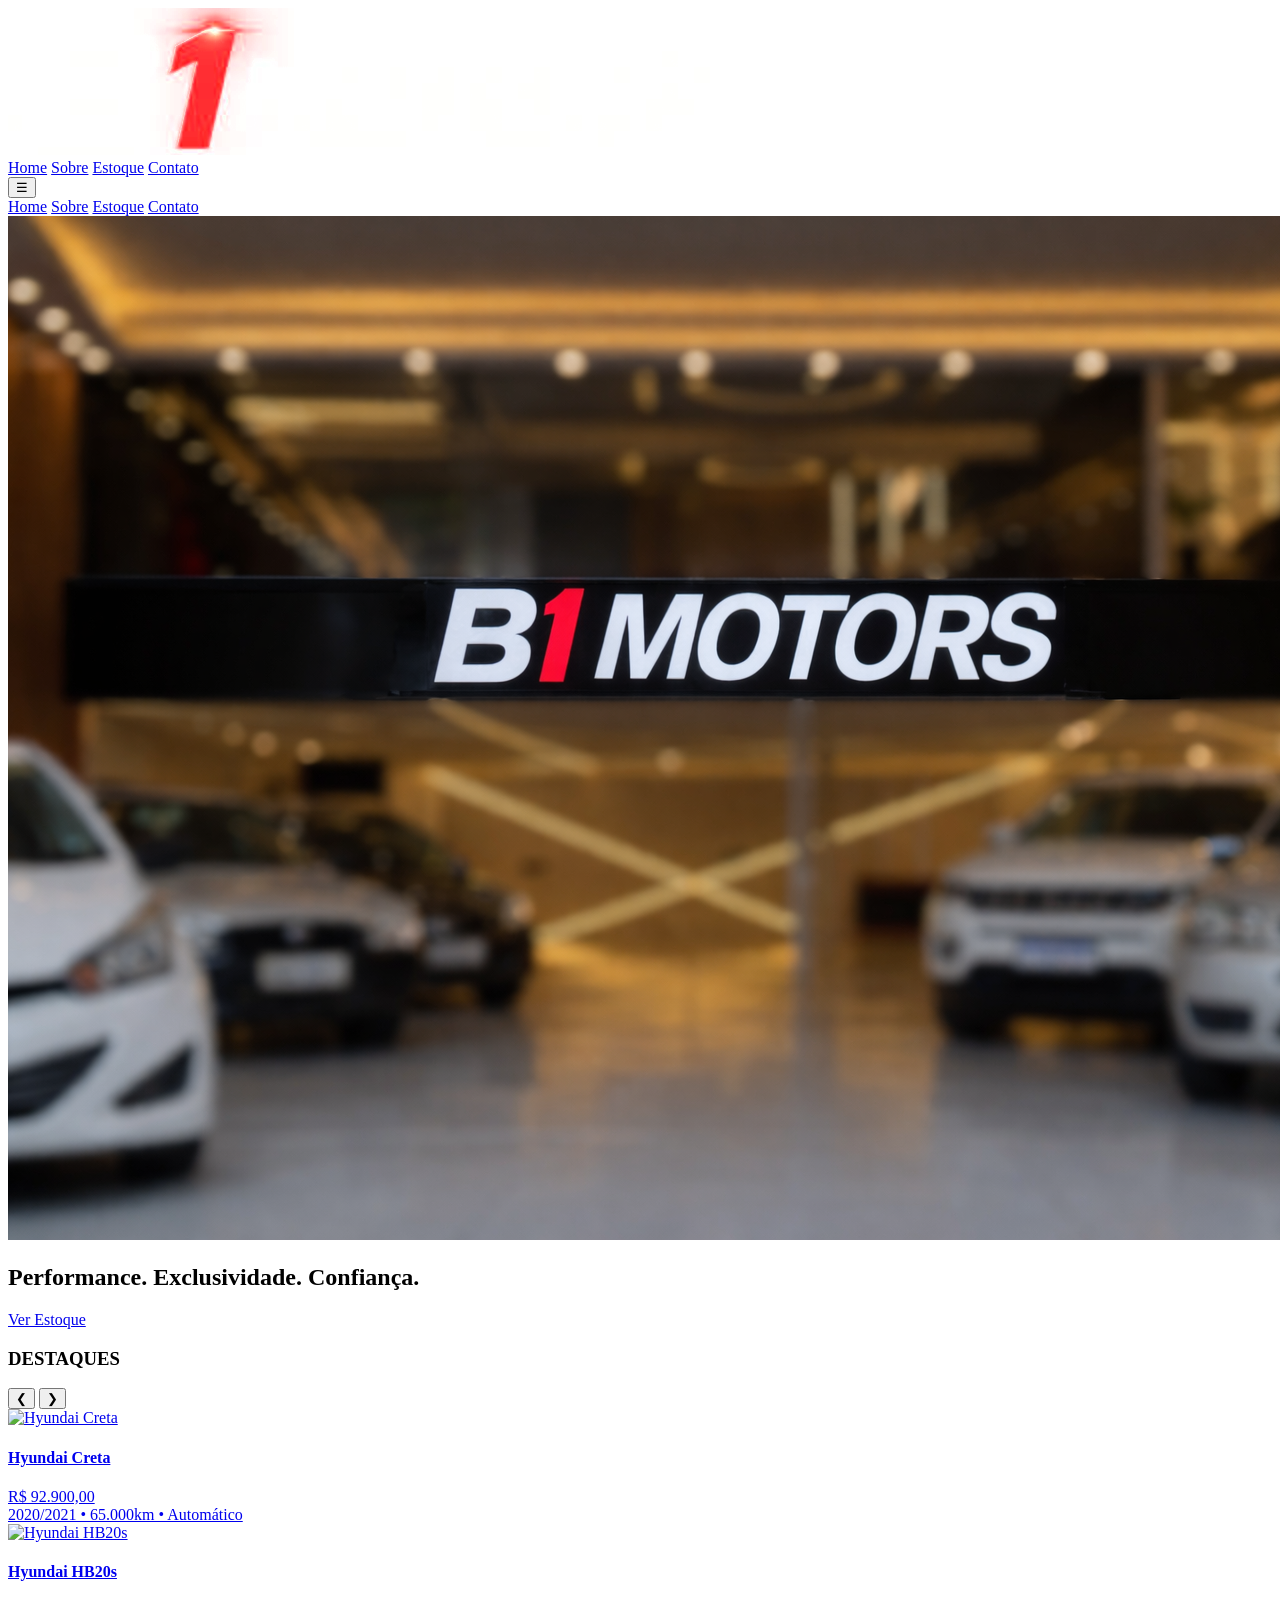
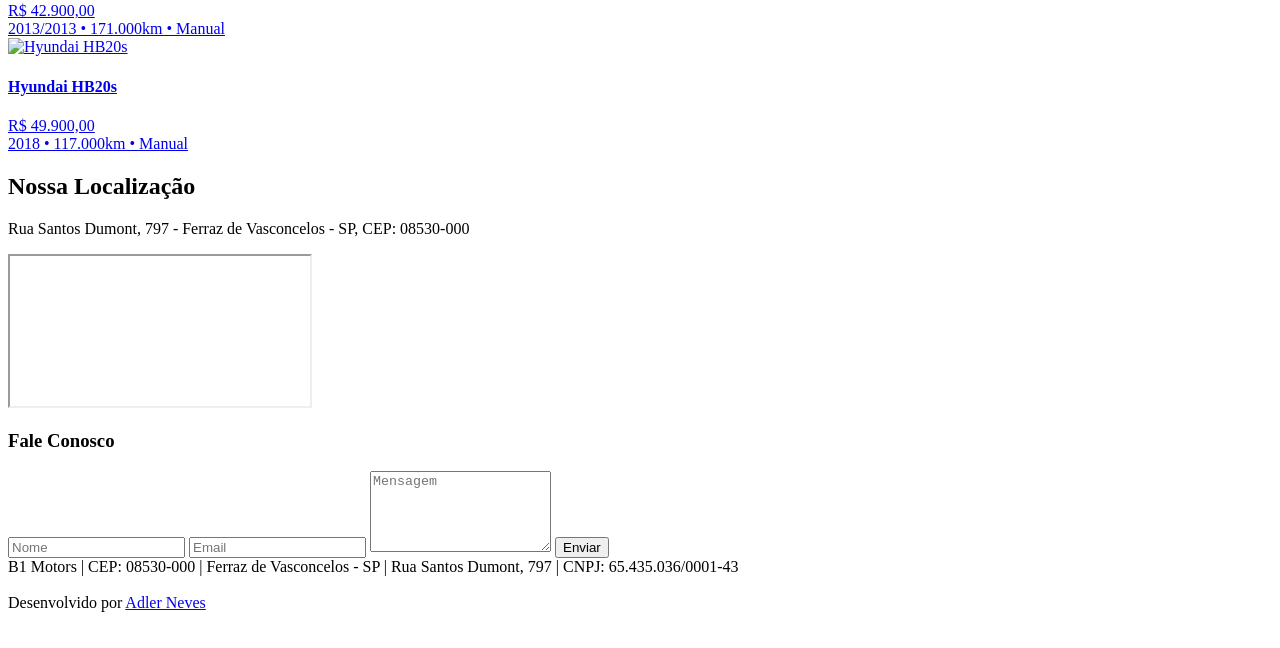
==== commit 75630016: "Add files via upload" ====
--- a/index.html
+++ b/index.html
@@ -130,7 +130,7 @@
 
   <!--FOOTER-->
   <footer class="bg-black border-t border-zinc-800 py-10 text-center text-zinc-500 text-sm">
-    B1 Motors | CEP: 08530-000 | Ferraz de Vasconcelos - SP | Rua Santos Dumont, 7979 | CNPJ: 65.435.036/0001-43 <br><br>
+    B1 Motors | CEP: 08530-000 | Ferraz de Vasconcelos - SP | Rua Santos Dumont, 797 | CNPJ: 65.435.036/0001-43 <br><br>
     Desenvolvido por 
     <a
     href="https://adler-neves.vercel.app/"
